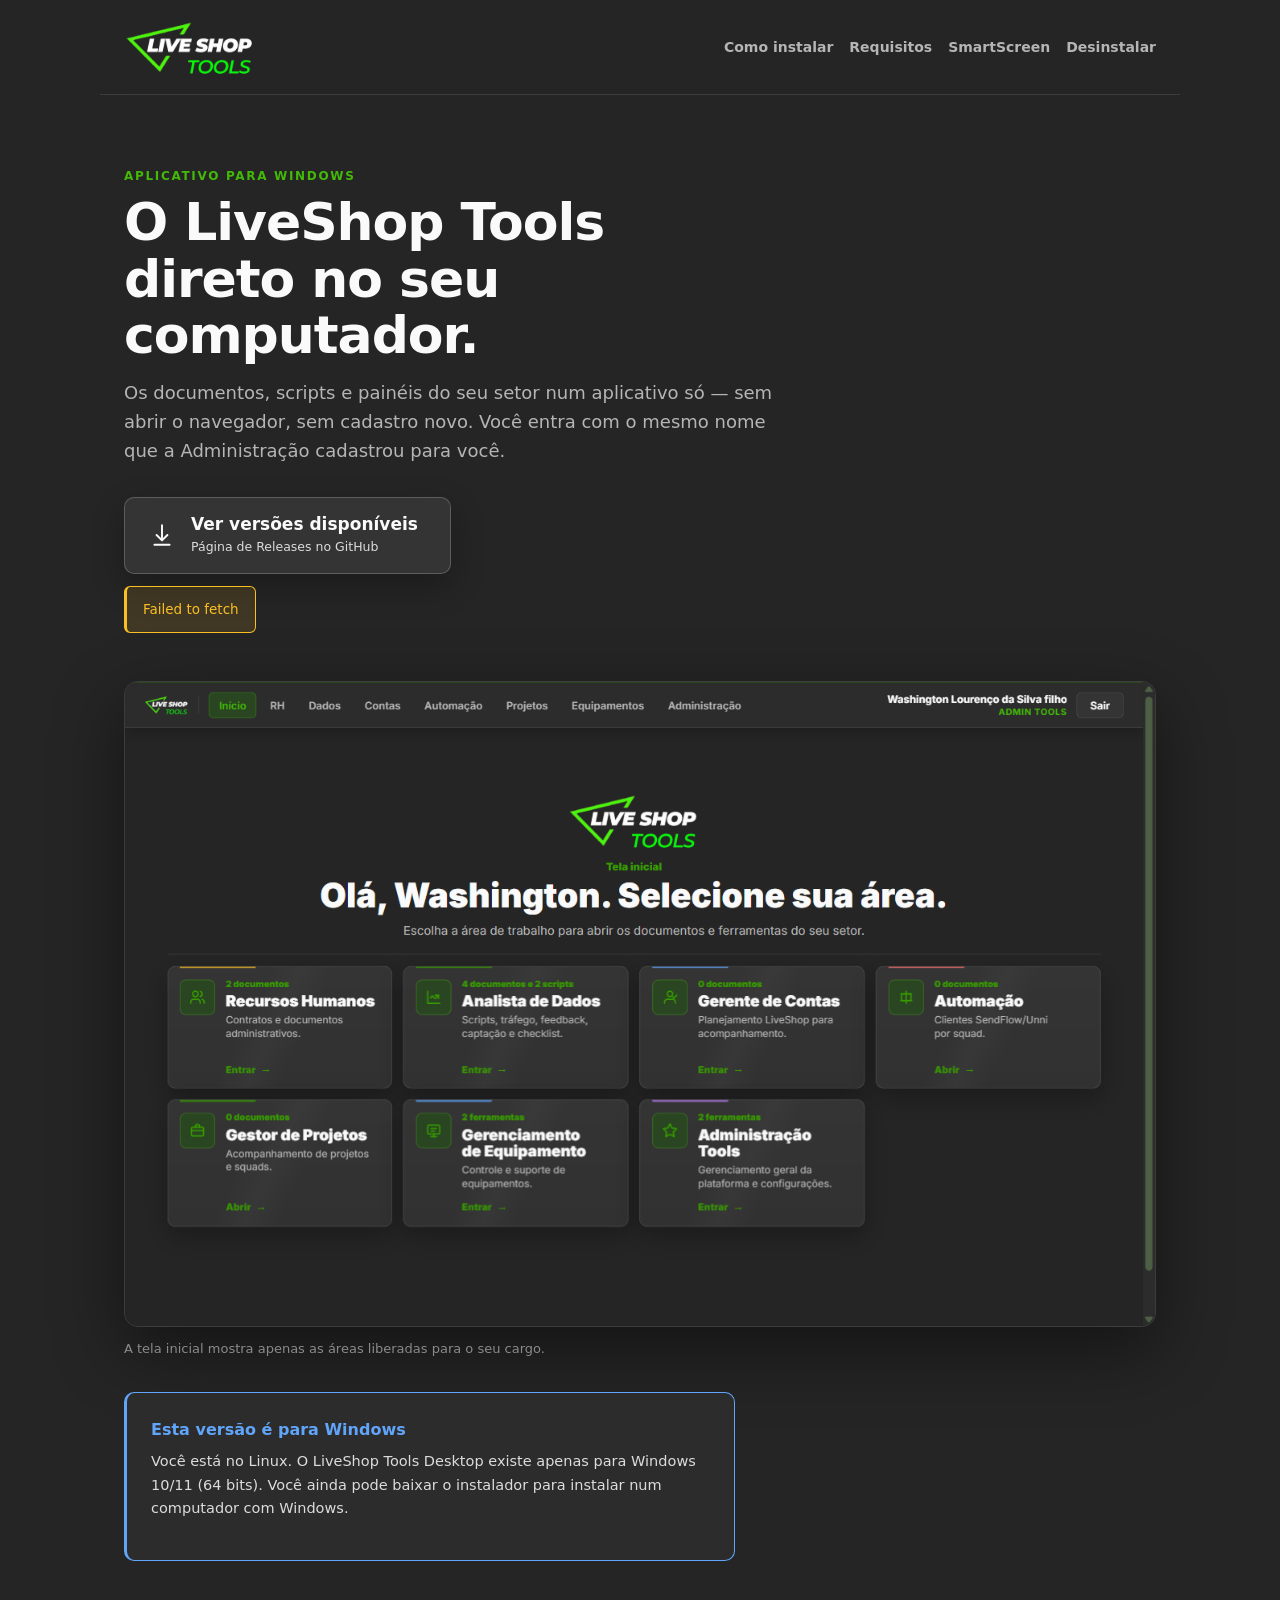
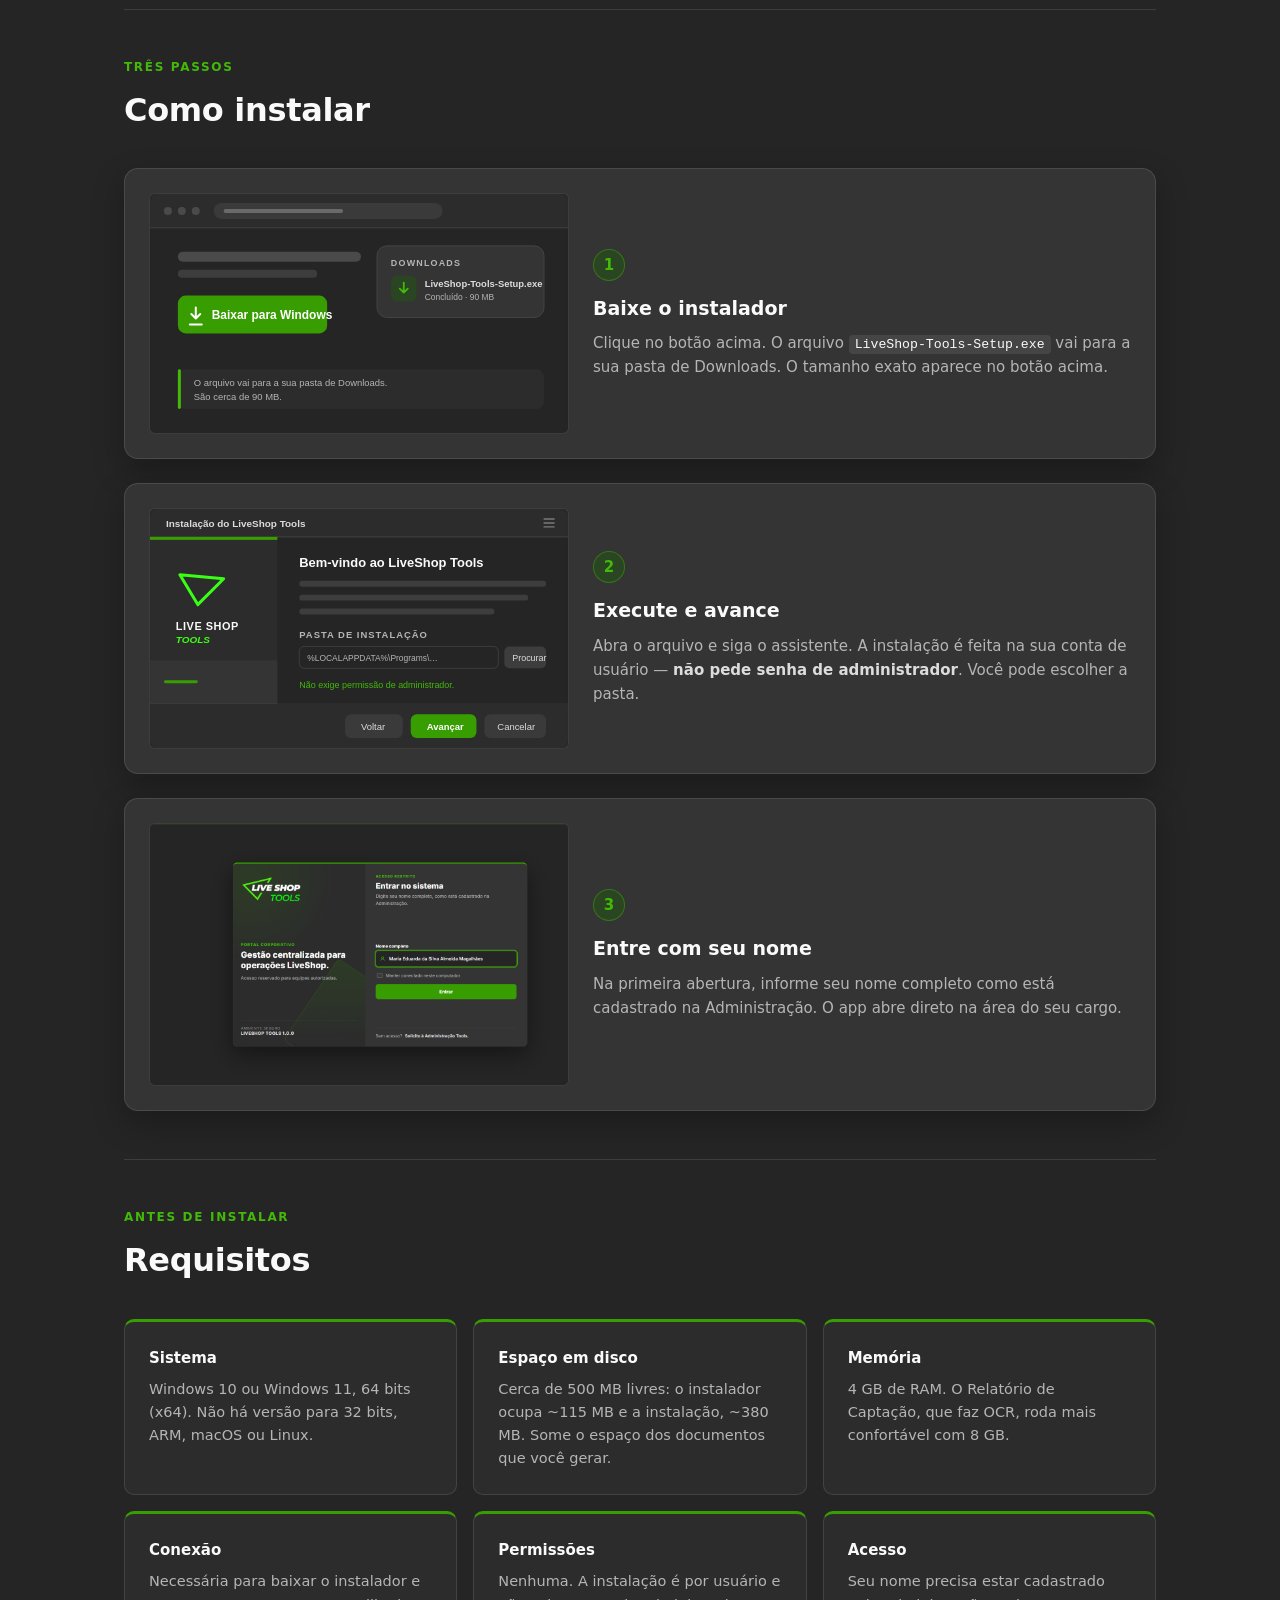
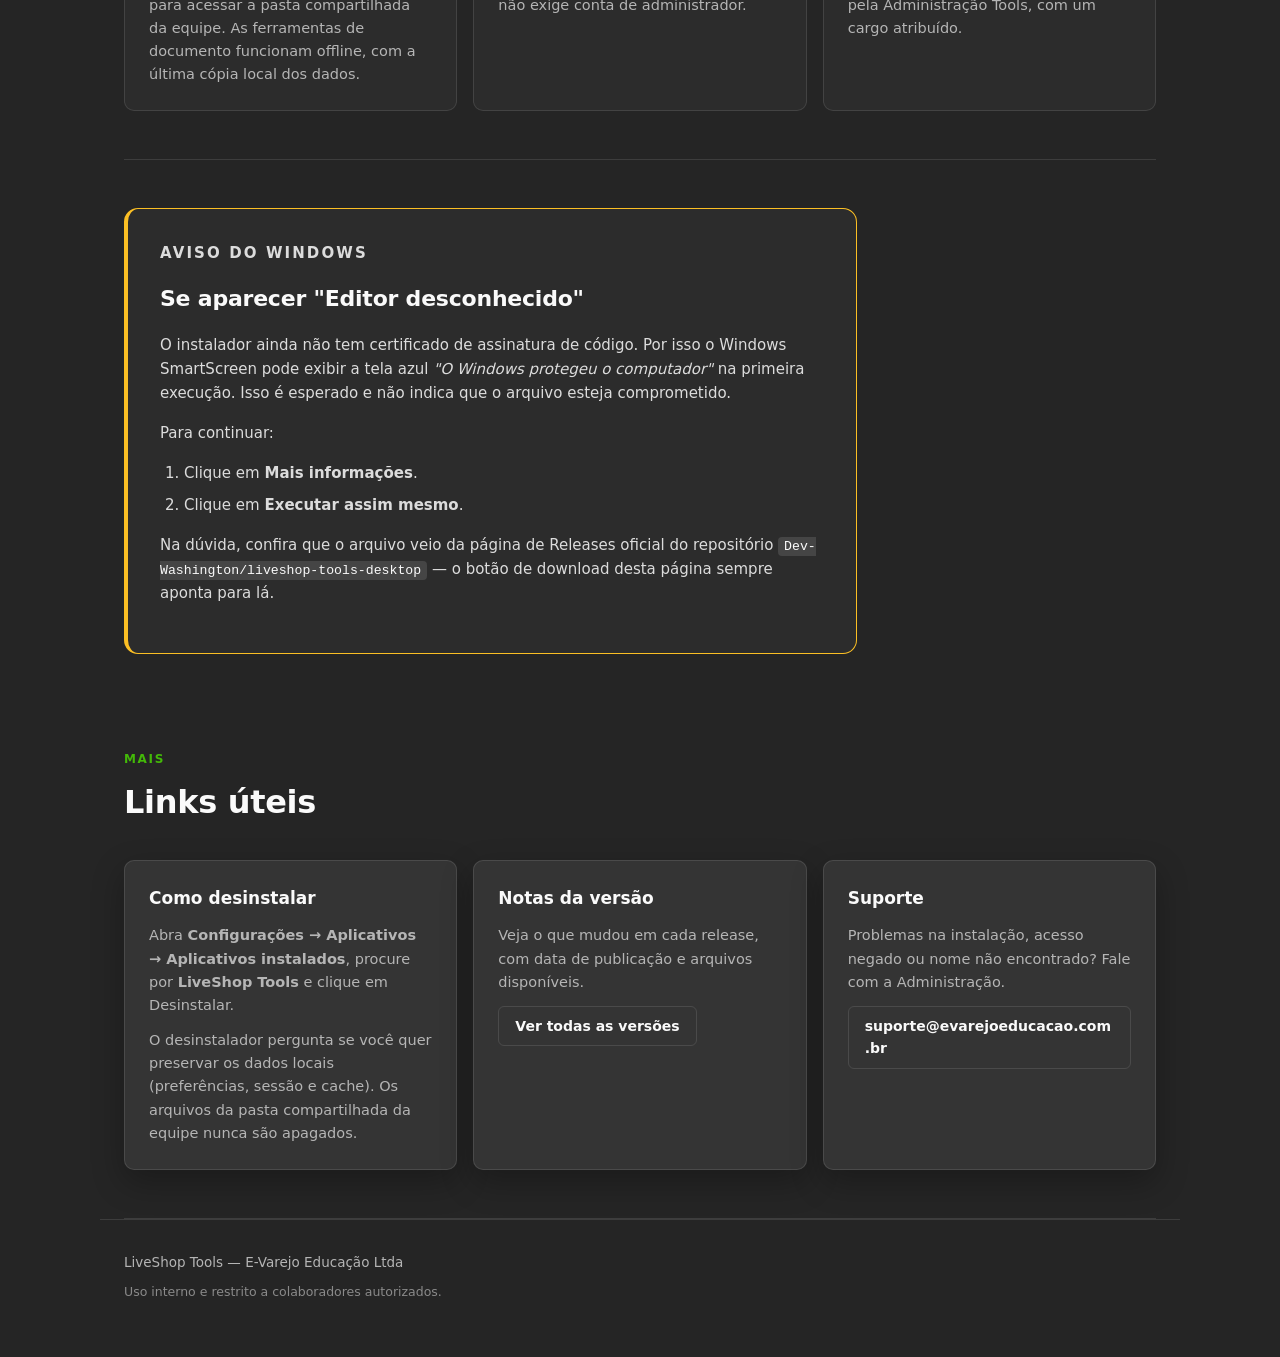
==== index.html @ afede2ca "Espelha landing de Dev-Washington/liveshop-tools-desktop@538a04b" ====
<!DOCTYPE html>
<html lang="pt-BR">
<head>
  <meta charset="UTF-8" />
  <meta name="viewport" content="width=device-width, initial-scale=1.0" />
  <title>LiveShop Tools para Windows — download</title>
  <meta
    name="description"
    content="Baixe o LiveShop Tools Desktop para Windows 10 e 11 (x64). Os documentos, scripts e painéis do seu setor em um aplicativo, com o mesmo login que você já usa."
  />
  <meta name="theme-color" content="#252525" />
  <link rel="icon" href="assets/img/favicon.ico" sizes="any" />
  <link rel="icon" type="image/png" sizes="32x32" href="assets/img/favicon-32x32.png" />
  <link rel="apple-touch-icon" sizes="180x180" href="assets/img/apple-touch-icon.png" />
  <link rel="stylesheet" href="assets/css/styles.css" />

  <meta property="og:title" content="LiveShop Tools para Windows" />
  <meta property="og:description" content="O LiveShop Tools no seu computador. Windows 10/11 x64." />
  <meta property="og:type" content="website" />
  <meta property="og:image" content="assets/img/icon.png" />
</head>

<body>
  <a class="skip-link" href="#download">Ir direto para o download</a>

  <header class="site-header">
    <a class="brand" href="#top" aria-label="LiveShop Tools — início">
      <img src="assets/img/logotools-login.png" alt="LiveShop Tools" width="132" height="55" />
    </a>
    <nav class="site-nav" aria-label="Navegação principal">
      <a href="#como-instalar">Como instalar</a>
      <a href="#requisitos">Requisitos</a>
      <a href="#smartscreen">SmartScreen</a>
      <a href="#desinstalar">Desinstalar</a>
    </nav>
  </header>

  <main id="top">
    <!-- ── herói ─────────────────────────────────────────────────────────── -->
    <section class="hero" aria-labelledby="heroTitle">
      <p class="eyebrow">Aplicativo para Windows</p>
      <h1 id="heroTitle">O LiveShop Tools direto no seu computador.</h1>
      <p class="lead">
        Os documentos, scripts e painéis do seu setor num aplicativo só — sem abrir o navegador, sem
        cadastro novo. Você entra com o mesmo nome que a Administração cadastrou para você.
      </p>

      <div class="download" id="download">
        <a class="download-button" id="downloadButton" href="https://github.com/Dev-Washington/liveshop-tools-desktop/releases/latest" rel="noopener">
          <span class="download-button__icon" aria-hidden="true">
            <svg viewBox="0 0 24 24">
              <path d="M12 3v12" />
              <path d="m7 12 5 5 5-5" />
              <path d="M5 21h14" />
            </svg>
          </span>
          <span class="download-button__text">
            <strong id="downloadLabel">Baixar para Windows</strong>
            <small id="downloadMeta">Consultando a última versão…</small>
          </span>
        </a>

        <p class="download-note" id="downloadNote" role="status" aria-live="polite"></p>
      </div>

      <figure class="hero-preview">
        <img
          src="assets/img/app-tela-inicial.png"
          alt="Tela inicial do LiveShop Tools no Windows, em tema escuro, com os cards das áreas de Recursos Humanos, Analista de Dados, Gerente de Contas, Automação, Gestor de Projetos, Gerenciamento de Equipamento e Administração Tools."
          width="1280"
          height="800"
          loading="lazy"
        />
        <figcaption>A tela inicial mostra apenas as áreas liberadas para o seu cargo.</figcaption>
      </figure>

      <!-- Aviso para quem não está no Windows. Preenchido por download.js. -->
      <aside class="os-warning" id="osWarning" hidden>
        <h2>Esta versão é para Windows</h2>
        <p id="osWarningText"></p>
      </aside>
    </section>

    <!-- ── como instalar ─────────────────────────────────────────────────── -->
    <section class="section" id="como-instalar" aria-labelledby="instalarTitle">
      <p class="eyebrow">Três passos</p>
      <h2 id="instalarTitle">Como instalar</h2>

      <ol class="steps">
        <li class="step">
          <div class="step__figure">
            <img
              src="assets/img/passo-1-download.svg"
              alt="Tela do navegador com o arquivo LiveShop-Tools-Setup.exe recém-baixado."
              width="420"
              height="240"
              loading="lazy"
            />
          </div>
          <div class="step__body">
            <span class="step__number" aria-hidden="true">1</span>
            <h3>Baixe o instalador</h3>
            <p>
              Clique no botão acima. O arquivo <code>LiveShop-Tools-Setup.exe</code> vai para a sua
              pasta de Downloads. O tamanho exato aparece no botão acima.
            </p>
          </div>
        </li>

        <li class="step">
          <div class="step__figure">
            <img
              src="assets/img/passo-2-instalador.svg"
              alt="Assistente de instalação do LiveShop Tools mostrando a tela de boas-vindas em tema escuro."
              width="420"
              height="240"
              loading="lazy"
            />
          </div>
          <div class="step__body">
            <span class="step__number" aria-hidden="true">2</span>
            <h3>Execute e avance</h3>
            <p>
              Abra o arquivo e siga o assistente. A instalação é feita na sua conta de usuário —
              <strong>não pede senha de administrador</strong>. Você pode escolher a pasta.
            </p>
          </div>
        </li>

        <li class="step">
          <div class="step__figure">
            <img
              src="assets/img/passo-3-login.png"
              alt="Tela de login do LiveShop Tools pedindo o nome completo."
              width="1280"
              height="800"
              loading="lazy"
            />
          </div>
          <div class="step__body">
            <span class="step__number" aria-hidden="true">3</span>
            <h3>Entre com seu nome</h3>
            <p>
              Na primeira abertura, informe seu nome completo como está cadastrado na Administração.
              O app abre direto na área do seu cargo.
            </p>
          </div>
        </li>
      </ol>
    </section>

    <!-- ── requisitos ────────────────────────────────────────────────────── -->
    <section class="section" id="requisitos" aria-labelledby="requisitosTitle">
      <p class="eyebrow">Antes de instalar</p>
      <h2 id="requisitosTitle">Requisitos</h2>

      <ul class="requirements">
        <li>
          <h3>Sistema</h3>
          <p>Windows 10 ou Windows 11, 64 bits (x64). Não há versão para 32 bits, ARM, macOS ou Linux.</p>
        </li>
        <li>
          <h3>Espaço em disco</h3>
          <p>Cerca de 500 MB livres: o instalador ocupa ~115 MB e a instalação, ~380 MB. Some o espaço dos documentos que você gerar.</p>
        </li>
        <li>
          <h3>Memória</h3>
          <p>4 GB de RAM. O Relatório de Captação, que faz OCR, roda mais confortável com 8 GB.</p>
        </li>
        <li>
          <h3>Conexão</h3>
          <p>
            Necessária para baixar o instalador e para acessar a pasta compartilhada da equipe. As
            ferramentas de documento funcionam offline, com a última cópia local dos dados.
          </p>
        </li>
        <li>
          <h3>Permissões</h3>
          <p>Nenhuma. A instalação é por usuário e não exige conta de administrador.</p>
        </li>
        <li>
          <h3>Acesso</h3>
          <p>Seu nome precisa estar cadastrado pela Administração Tools, com um cargo atribuído.</p>
        </li>
      </ul>
    </section>

    <!-- ── SmartScreen ───────────────────────────────────────────────────── -->
    <section class="section section--flat" id="smartscreen" aria-labelledby="smartscreenTitle">
      <div class="notice">
        <p class="eyebrow">Aviso do Windows</p>
        <h2 id="smartscreenTitle">Se aparecer "Editor desconhecido"</h2>
        <p>
          O instalador ainda não tem certificado de assinatura de código. Por isso o Windows
          SmartScreen pode exibir a tela azul <em>"O Windows protegeu o computador"</em> na primeira
          execução. Isso é esperado e não indica que o arquivo esteja comprometido.
        </p>
        <p>Para continuar:</p>
        <ol class="notice__list">
          <li>Clique em <strong>Mais informações</strong>.</li>
          <li>Clique em <strong>Executar assim mesmo</strong>.</li>
        </ol>
        <p class="notice__foot">
          Na dúvida, confira que o arquivo veio da página de Releases oficial do repositório
          <code>Dev-Washington/liveshop-tools-desktop</code> — o botão de download desta página
          sempre aponta para lá.
        </p>
      </div>
    </section>

    <!-- ── links ─────────────────────────────────────────────────────────── -->
    <section class="section" id="desinstalar" aria-labelledby="linksTitle">
      <p class="eyebrow">Mais</p>
      <h2 id="linksTitle">Links úteis</h2>

      <div class="cards">
        <article class="card">
          <h3>Como desinstalar</h3>
          <p>
            Abra <strong>Configurações → Aplicativos → Aplicativos instalados</strong>, procure por
            <strong>LiveShop Tools</strong> e clique em Desinstalar.
          </p>
          <p>
            O desinstalador pergunta se você quer preservar os dados locais (preferências, sessão e
            cache). Os arquivos da pasta compartilhada da equipe nunca são apagados.
          </p>
        </article>

        <article class="card">
          <h3>Notas da versão</h3>
          <p>Veja o que mudou em cada release, com data de publicação e arquivos disponíveis.</p>
          <a class="link-button" href="https://github.com/Dev-Washington/liveshop-tools-desktop/releases" rel="noopener">
            Ver todas as versões
          </a>
        </article>

        <article class="card">
          <h3>Suporte</h3>
          <p>Problemas na instalação, acesso negado ou nome não encontrado? Fale com a Administração.</p>
          <a class="link-button" href="mailto:suporte@evarejoeducacao.com.br">suporte@evarejoeducacao.com.br</a>
        </article>
      </div>
    </section>
  </main>

  <footer class="site-footer">
    <p>LiveShop Tools — E-Varejo Educação Ltda</p>
    <p class="site-footer__meta">
      Uso interno e restrito a colaboradores autorizados.
      <span id="footerVersion"></span>
    </p>
  </footer>

  <script src="assets/js/download.js"></script>
</body>
</html>
---- assets/css/styles.css ----
/*
 * Landing page do LiveShop Tools Desktop.
 *
 * Os tokens abaixo são cópia literal de src/renderer/styles/tokens.css — é o
 * que faz o site, o app, o instalador e o atualizador parecerem o mesmo
 * produto. Se os tokens mudarem lá, mudar aqui.
 *
 * A página é escura sempre, como o app: não há tema claro nem toggle, e
 * `prefers-color-scheme` é deliberadamente ignorado.
 */

:root {
  color-scheme: dark;

  --ls-background: #252525;
  --ls-surface-1: #2c2c2c;
  --ls-surface-2: #343434;
  --ls-card: #343434;
  --ls-muted: #454545;

  --ls-foreground: #fafafa;
  --ls-foreground-soft: #dcdcdc;
  --ls-muted-foreground: #b5b5b5;
  --ls-muted-foreground-2: #8a8a8a;

  --ls-primary: #379d00;
  --ls-primary-hover: #43b908;
  --ls-primary-foreground: #ffffff;
  --ls-accent: #294521;
  --ls-accent-foreground: #f5fff1;
  --ls-primary-border: rgba(67, 185, 8, 0.42);
  --ls-primary-soft: rgba(55, 157, 0, 0.14);

  --ls-danger: #f87171;
  --ls-warn: #fbbf24;
  --ls-warn-soft: rgba(251, 191, 36, 0.12);
  --ls-info: #60a5fa;

  --ls-border: rgba(255, 255, 255, 0.11);
  --ls-border-strong: rgba(255, 255, 255, 0.2);
  --ls-ring: rgba(67, 185, 8, 0.34);

  --ls-radius: 10px;
  --ls-radius-sm: 6px;
  --ls-radius-lg: 14px;
  --ls-radius-pill: 999px;

  --ls-shadow: 0 12px 32px rgba(0, 0, 0, 0.28);
  --ls-shadow-strong: 0 24px 70px rgba(0, 0, 0, 0.45);

  --ls-space-2: 8px;
  --ls-space-3: 12px;
  --ls-space-4: 16px;
  --ls-space-5: 24px;
  --ls-space-6: 32px;
  --ls-space-7: 48px;

  --ls-font: Inter, ui-sans-serif, system-ui, -apple-system, BlinkMacSystemFont, "Segoe UI", sans-serif;
  --ls-font-mono: ui-monospace, "Cascadia Mono", "Segoe UI Mono", Consolas, monospace;

  --ls-transition: 160ms ease;
  --ls-content: 1080px;
}

* {
  box-sizing: border-box;
}

html {
  scroll-behavior: smooth;
}

body {
  margin: 0;
  background: var(--ls-background);
  color: var(--ls-foreground);
  font-family: var(--ls-font);
  font-size: 16px;
  line-height: 1.6;
  -webkit-font-smoothing: antialiased;
}

img,
svg {
  max-width: 100%;
  height: auto;
}

/* `hidden` precisa vencer as regras de display dos componentes. */
[hidden] {
  display: none !important;
}

code {
  padding: 2px 6px;
  border-radius: 4px;
  background: var(--ls-muted);
  color: var(--ls-foreground);
  font-family: var(--ls-font-mono);
  font-size: 0.88em;
  overflow-wrap: anywhere;
}

:focus-visible {
  outline: 2px solid var(--ls-primary-hover);
  outline-offset: 3px;
}

.skip-link {
  position: absolute;
  left: -9999px;
  top: 0;
  z-index: 100;
  padding: var(--ls-space-3) var(--ls-space-4);
  background: var(--ls-primary);
  color: var(--ls-primary-foreground);
  font-weight: 700;
}

.skip-link:focus {
  left: var(--ls-space-4);
  top: var(--ls-space-4);
}

/* ── cabeçalho ───────────────────────────────────────────────────────────── */

.site-header {
  position: sticky;
  top: 0;
  z-index: 50;
  display: flex;
  align-items: center;
  gap: var(--ls-space-5);
  width: 100%;
  max-width: var(--ls-content);
  margin-inline: auto;
  padding: var(--ls-space-4) var(--ls-space-5);
  border-bottom: 1px solid var(--ls-border);
  background: color-mix(in srgb, var(--ls-background) 92%, transparent);
  backdrop-filter: blur(10px);
}

.brand img {
  display: block;
  width: 132px;
}

.site-nav {
  display: flex;
  flex-wrap: wrap;
  gap: var(--ls-space-4);
  margin-inline-start: auto;
}

.site-nav a {
  color: var(--ls-muted-foreground);
  font-size: 14px;
  font-weight: 600;
  text-decoration: none;
  transition: color var(--ls-transition);
}

.site-nav a:hover {
  color: var(--ls-primary-hover);
}

/* ── herói ───────────────────────────────────────────────────────────────── */

main {
  width: 100%;
  max-width: var(--ls-content);
  margin-inline: auto;
  padding-inline: var(--ls-space-5);
}

.eyebrow {
  margin: 0 0 var(--ls-space-2);
  color: var(--ls-primary-hover);
  font-size: 12px;
  font-weight: 800;
  letter-spacing: 0.14em;
  text-transform: uppercase;
}

.hero {
  padding: clamp(48px, 8vh, 88px) 0 var(--ls-space-7);
  border-bottom: 1px solid var(--ls-border);
}

.hero h1 {
  max-width: 18ch;
  margin: 0 0 var(--ls-space-4);
  font-size: clamp(32px, 5.5vw, 52px);
  font-weight: 900;
  line-height: 1.08;
  letter-spacing: -0.02em;
}

.lead {
  max-width: 58ch;
  margin: 0 0 var(--ls-space-6);
  color: var(--ls-muted-foreground);
  font-size: clamp(16px, 2vw, 18px);
  line-height: 1.6;
}

/* ── botão de download ───────────────────────────────────────────────────── */

.download {
  display: grid;
  gap: var(--ls-space-3);
  justify-items: start;
}

.download-button {
  display: inline-flex;
  align-items: center;
  gap: var(--ls-space-4);
  padding: var(--ls-space-4) var(--ls-space-6) var(--ls-space-4) var(--ls-space-5);
  border: 1px solid var(--ls-primary);
  border-radius: var(--ls-radius);
  background: var(--ls-primary);
  color: var(--ls-primary-foreground);
  text-decoration: none;
  box-shadow: var(--ls-shadow);
  transition: background-color var(--ls-transition), border-color var(--ls-transition), transform var(--ls-transition);
}

.download-button:hover {
  border-color: var(--ls-primary-hover);
  background: var(--ls-primary-hover);
  transform: translateY(-2px);
}

.download-button--secondary {
  border-color: var(--ls-border-strong);
  background: var(--ls-card);
  color: var(--ls-foreground);
}

.download-button--secondary:hover {
  border-color: var(--ls-primary);
  background: var(--ls-accent);
  color: var(--ls-accent-foreground);
}

.download-button__icon svg {
  display: block;
  width: 26px;
  height: 26px;
  fill: none;
  stroke: currentColor;
  stroke-width: 1.8;
  stroke-linecap: round;
  stroke-linejoin: round;
}

.download-button__text {
  display: grid;
  gap: 2px;
  text-align: left;
}

.download-button__text strong {
  font-size: 17px;
  font-weight: 800;
  line-height: 1.2;
}

.download-button__text small {
  font-size: 12.5px;
  opacity: 0.85;
}

.download-note {
  margin: 0;
  color: var(--ls-muted-foreground);
  font-size: 13.5px;
}

.download-note[data-tone="warn"] {
  padding: var(--ls-space-3) var(--ls-space-4);
  border: 1px solid var(--ls-warn);
  border-left-width: 3px;
  border-radius: var(--ls-radius-sm);
  background: var(--ls-warn-soft);
  color: var(--ls-warn);
}

/* ── prévia do produto ───────────────────────────────────────────────────── */

.hero-preview {
  margin: var(--ls-space-7) 0 0;
}

.hero-preview img {
  display: block;
  width: 100%;
  border: 1px solid var(--ls-border);
  border-radius: var(--ls-radius-lg);
  box-shadow: var(--ls-shadow-strong);
}

.hero-preview figcaption {
  margin-top: var(--ls-space-3);
  color: var(--ls-muted-foreground-2);
  font-size: 13px;
}

/* ── aviso de sistema operacional ────────────────────────────────────────── */

.os-warning {
  max-width: 60ch;
  margin-top: var(--ls-space-6);
  padding: var(--ls-space-5);
  border: 1px solid var(--ls-info);
  border-left-width: 3px;
  border-radius: var(--ls-radius);
  background: var(--ls-surface-1);
}

.os-warning h2 {
  margin: 0 0 var(--ls-space-2);
  color: var(--ls-info);
  font-size: 16px;
  font-weight: 800;
}

.os-warning p {
  margin: 0 0 var(--ls-space-4);
  color: var(--ls-foreground-soft);
  font-size: 14.5px;
}

/* ── seções ──────────────────────────────────────────────────────────────── */

.section {
  padding: var(--ls-space-7) 0;
  border-bottom: 1px solid var(--ls-border);
}

.section--flat {
  border-bottom: 0;
}

.section h2 {
  margin: 0 0 var(--ls-space-6);
  font-size: clamp(24px, 3.4vw, 32px);
  font-weight: 800;
  letter-spacing: -0.01em;
}

/* ── passos ──────────────────────────────────────────────────────────────── */

.steps {
  display: grid;
  gap: var(--ls-space-5);
  margin: 0;
  padding: 0;
  list-style: none;
  counter-reset: step;
}

.step {
  display: grid;
  grid-template-columns: minmax(0, 420px) minmax(0, 1fr);
  gap: var(--ls-space-5);
  align-items: center;
  padding: var(--ls-space-5);
  border: 1px solid var(--ls-border);
  border-radius: var(--ls-radius-lg);
  background: var(--ls-card);
  box-shadow: var(--ls-shadow);
}

.step__figure img {
  display: block;
  width: 100%;
  border: 1px solid var(--ls-border);
  border-radius: var(--ls-radius-sm);
  background: var(--ls-background);
}

.step__number {
  display: inline-grid;
  place-items: center;
  width: 32px;
  height: 32px;
  margin-bottom: var(--ls-space-3);
  border: 1px solid var(--ls-primary-border);
  border-radius: var(--ls-radius-pill);
  background: var(--ls-accent);
  color: var(--ls-primary-hover);
  font-size: 15px;
  font-weight: 800;
}

.step h3 {
  margin: 0 0 var(--ls-space-2);
  font-size: 19px;
  font-weight: 800;
}

.step p {
  margin: 0;
  color: var(--ls-muted-foreground);
  font-size: 15px;
}

.step p strong {
  color: var(--ls-foreground-soft);
}

/* ── requisitos ──────────────────────────────────────────────────────────── */

.requirements {
  display: grid;
  grid-template-columns: repeat(auto-fit, minmax(260px, 1fr));
  gap: var(--ls-space-4);
  margin: 0;
  padding: 0;
  list-style: none;
}

.requirements li {
  padding: var(--ls-space-5);
  border: 1px solid var(--ls-border);
  border-top: 3px solid var(--ls-primary);
  border-radius: var(--ls-radius);
  background: var(--ls-surface-1);
}

.requirements h3 {
  margin: 0 0 var(--ls-space-2);
  font-size: 15px;
  font-weight: 800;
}

.requirements p {
  margin: 0;
  color: var(--ls-muted-foreground);
  font-size: 14.5px;
}

/* ── aviso SmartScreen ───────────────────────────────────────────────────── */

.notice {
  max-width: 72ch;
  padding: var(--ls-space-6);
  border: 1px solid var(--ls-warn);
  border-left-width: 4px;
  border-radius: var(--ls-radius-lg);
  background: var(--ls-surface-1);
}

.notice h2 {
  margin-bottom: var(--ls-space-4);
  font-size: 22px;
}

.notice p {
  margin: 0 0 var(--ls-space-4);
  color: var(--ls-foreground-soft);
  font-size: 15px;
}

.notice__list {
  margin: 0 0 var(--ls-space-4);
  padding-inline-start: var(--ls-space-5);
  color: var(--ls-foreground-soft);
  font-size: 15px;
}

.notice__list li {
  margin-bottom: var(--ls-space-2);
}

.notice__foot {
  margin-bottom: 0;
  color: var(--ls-muted-foreground);
  font-size: 13.5px;
}

/* ── cards ───────────────────────────────────────────────────────────────── */

.cards {
  display: grid;
  grid-template-columns: repeat(auto-fit, minmax(280px, 1fr));
  gap: var(--ls-space-4);
}

.card {
  display: grid;
  align-content: start;
  gap: var(--ls-space-3);
  padding: var(--ls-space-5);
  border: 1px solid var(--ls-border);
  border-radius: var(--ls-radius);
  background: var(--ls-card);
  box-shadow: var(--ls-shadow);
  transition: border-color var(--ls-transition), transform var(--ls-transition);
}

.card:hover {
  border-color: var(--ls-primary-border);
  transform: translateY(-2px);
}

.card h3 {
  margin: 0;
  font-size: 17px;
  font-weight: 800;
}

.card p {
  margin: 0;
  color: var(--ls-muted-foreground);
  font-size: 14.5px;
}

.link-button {
  justify-self: start;
  padding: var(--ls-space-2) var(--ls-space-4);
  border: 1px solid var(--ls-border);
  border-radius: var(--ls-radius-sm);
  color: var(--ls-foreground);
  font-size: 14px;
  font-weight: 600;
  text-decoration: none;
  overflow-wrap: anywhere;
  transition: border-color var(--ls-transition), background-color var(--ls-transition), color var(--ls-transition);
}

.link-button:hover {
  border-color: var(--ls-primary);
  background: var(--ls-accent);
  color: var(--ls-accent-foreground);
}

/* ── rodapé ──────────────────────────────────────────────────────────────── */

.site-footer {
  width: 100%;
  max-width: var(--ls-content);
  margin-inline: auto;
  padding: var(--ls-space-6) var(--ls-space-5) var(--ls-space-7);
  border-top: 1px solid var(--ls-border);
  color: var(--ls-muted-foreground);
  font-size: 13.5px;
}

.site-footer p {
  margin: 0 0 var(--ls-space-2);
}

.site-footer__meta {
  color: var(--ls-muted-foreground-2);
  font-size: 12.5px;
}

/* ── responsivo ──────────────────────────────────────────────────────────── */

@media (max-width: 820px) {
  .site-header {
    flex-wrap: wrap;
    gap: var(--ls-space-3);
  }

  .site-nav {
    width: 100%;
    margin-inline-start: 0;
    gap: var(--ls-space-3);
  }

  .step {
    grid-template-columns: 1fr;
  }

  .step__figure {
    order: 2;
  }
}

@media (max-width: 480px) {
  .download-button {
    width: 100%;
    padding-inline: var(--ls-space-4);
  }
}

@media (prefers-reduced-motion: reduce) {
  html {
    scroll-behavior: auto;
  }

  *,
  *::before,
  *::after {
    transition-duration: 0.01ms !important;
    animation-duration: 0.01ms !important;
  }
}
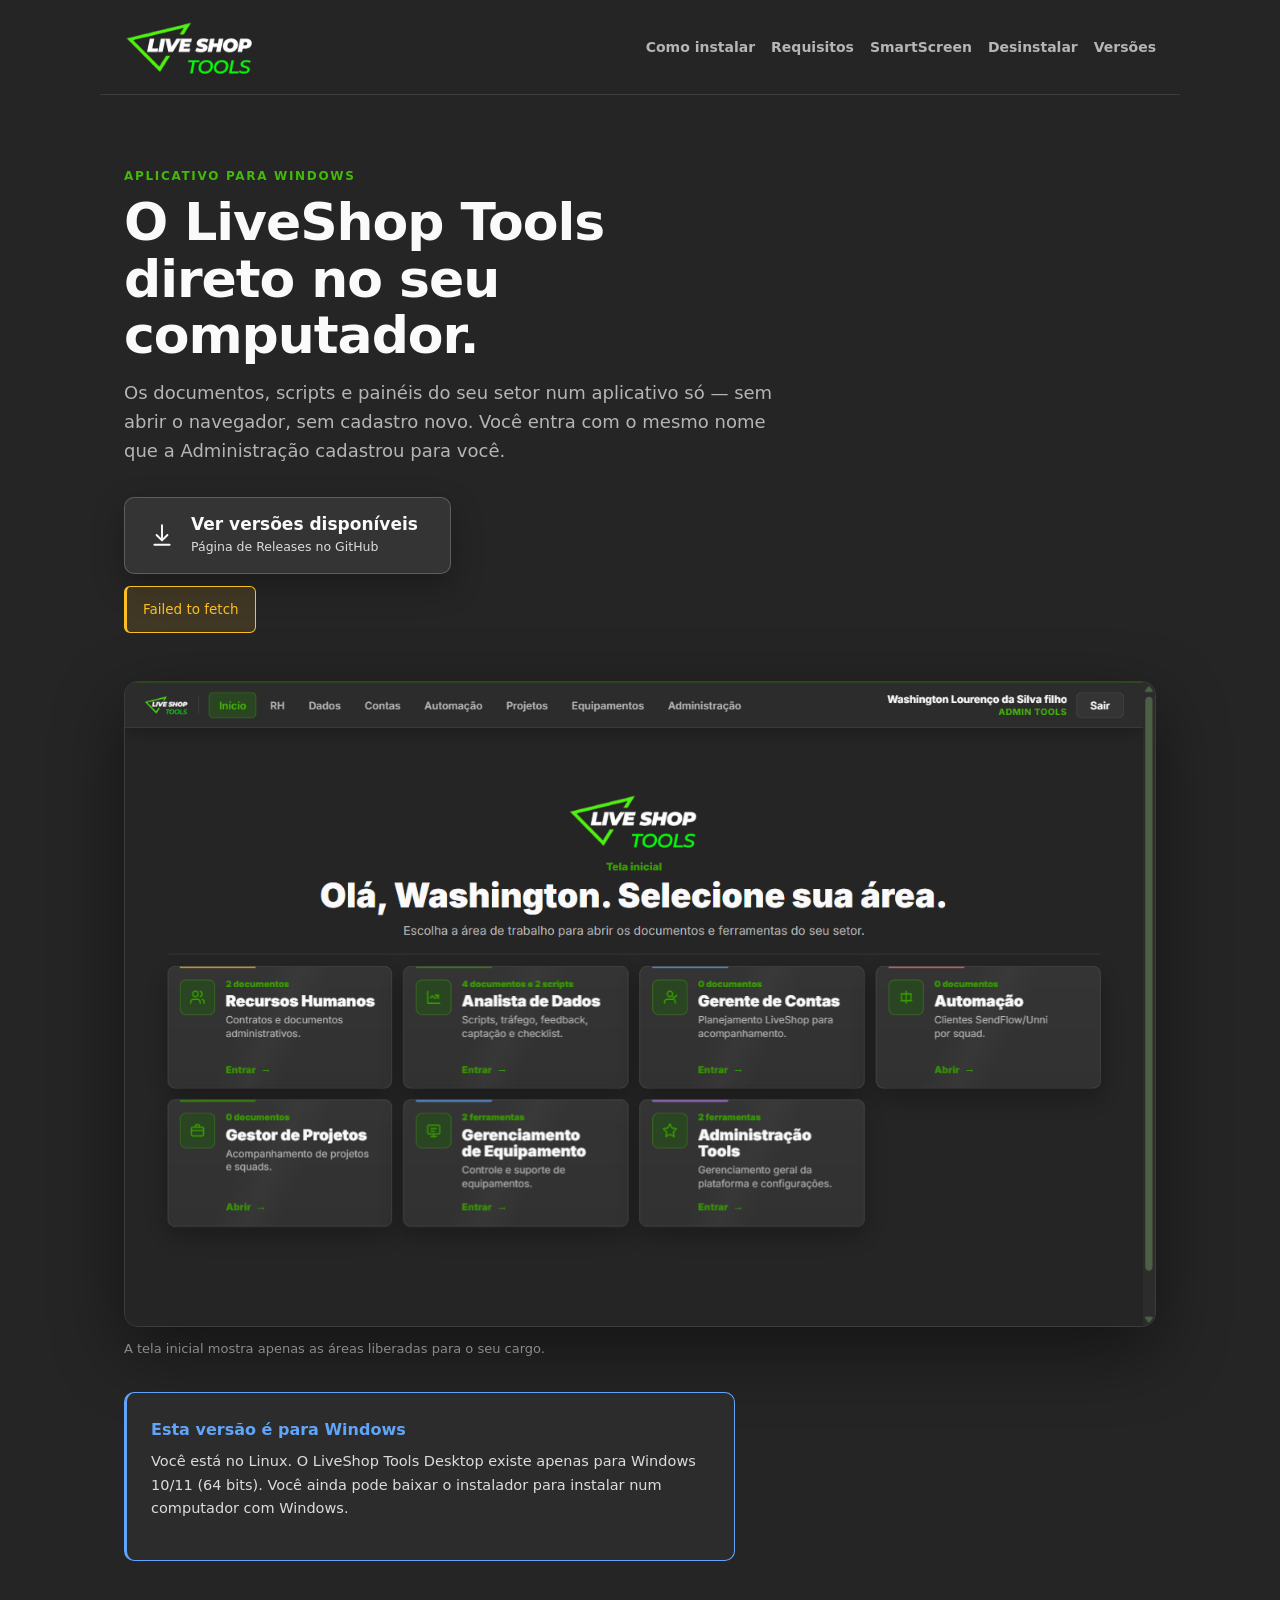
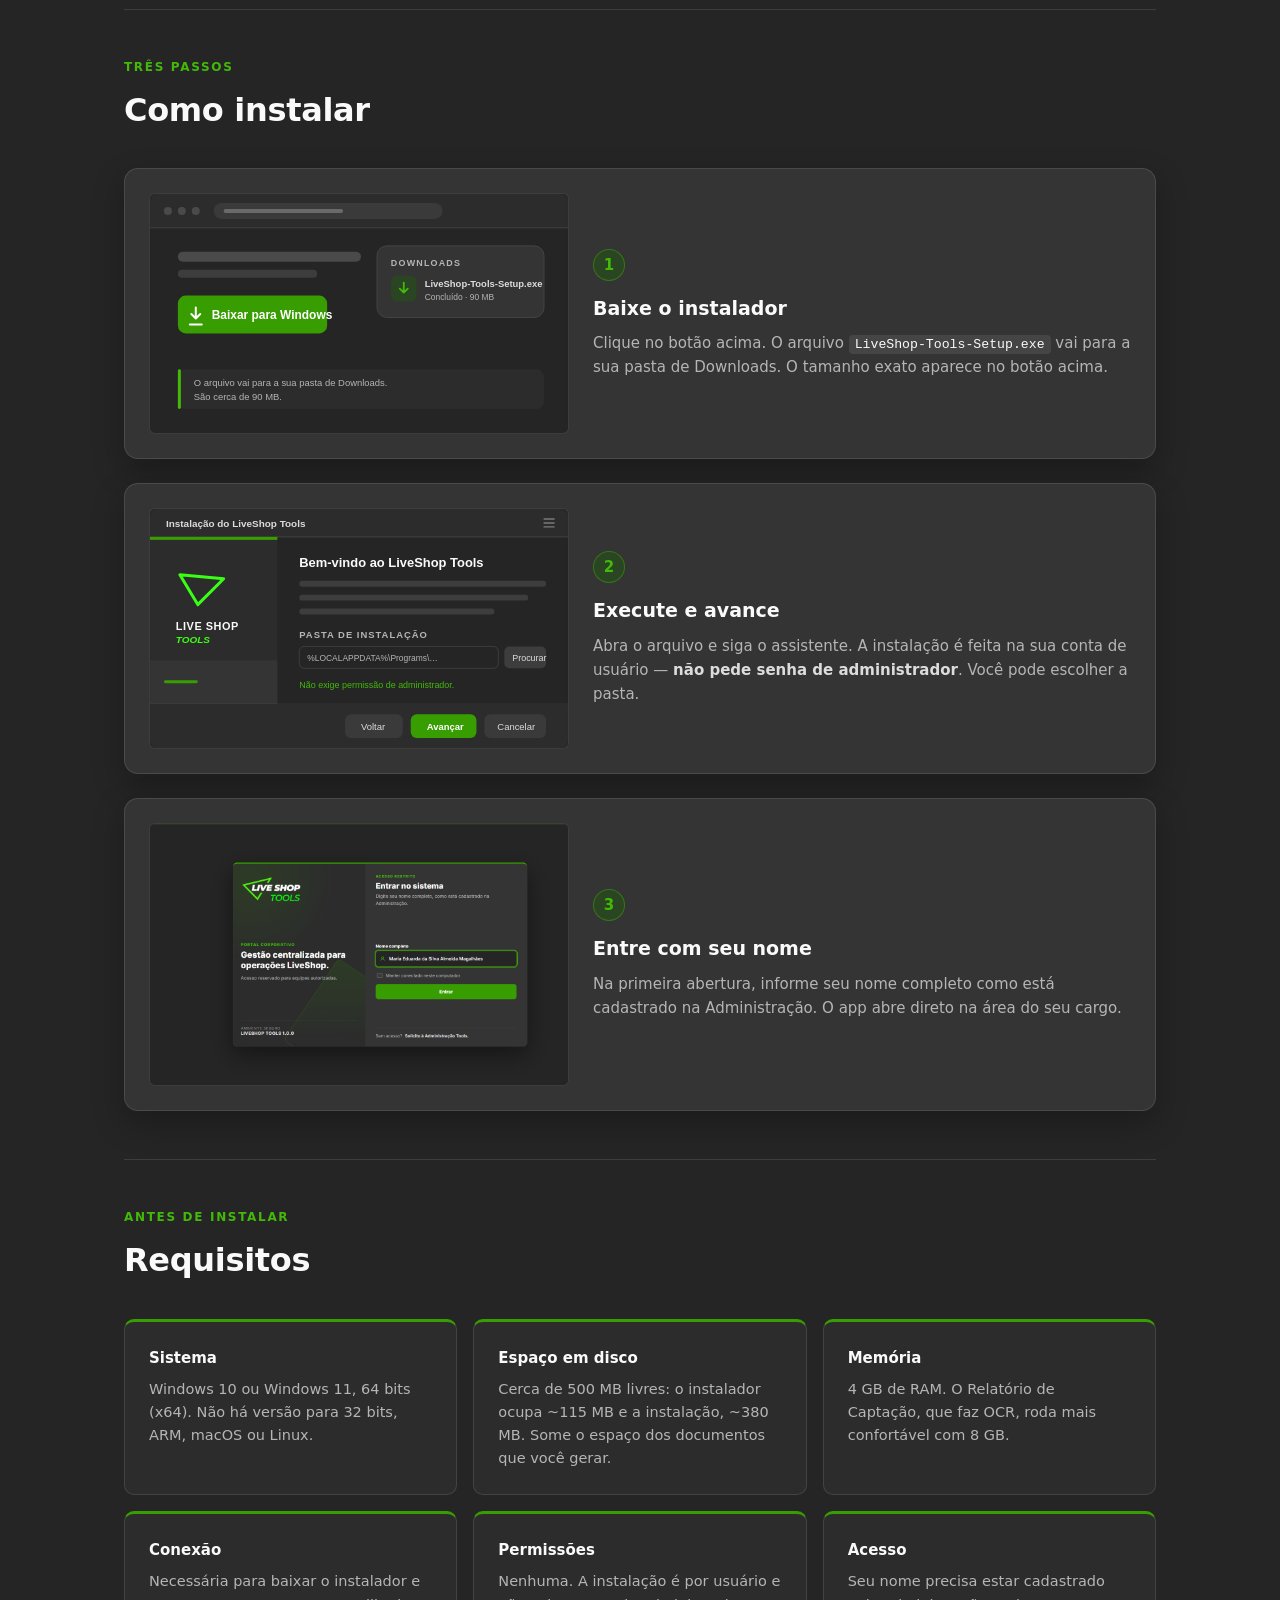
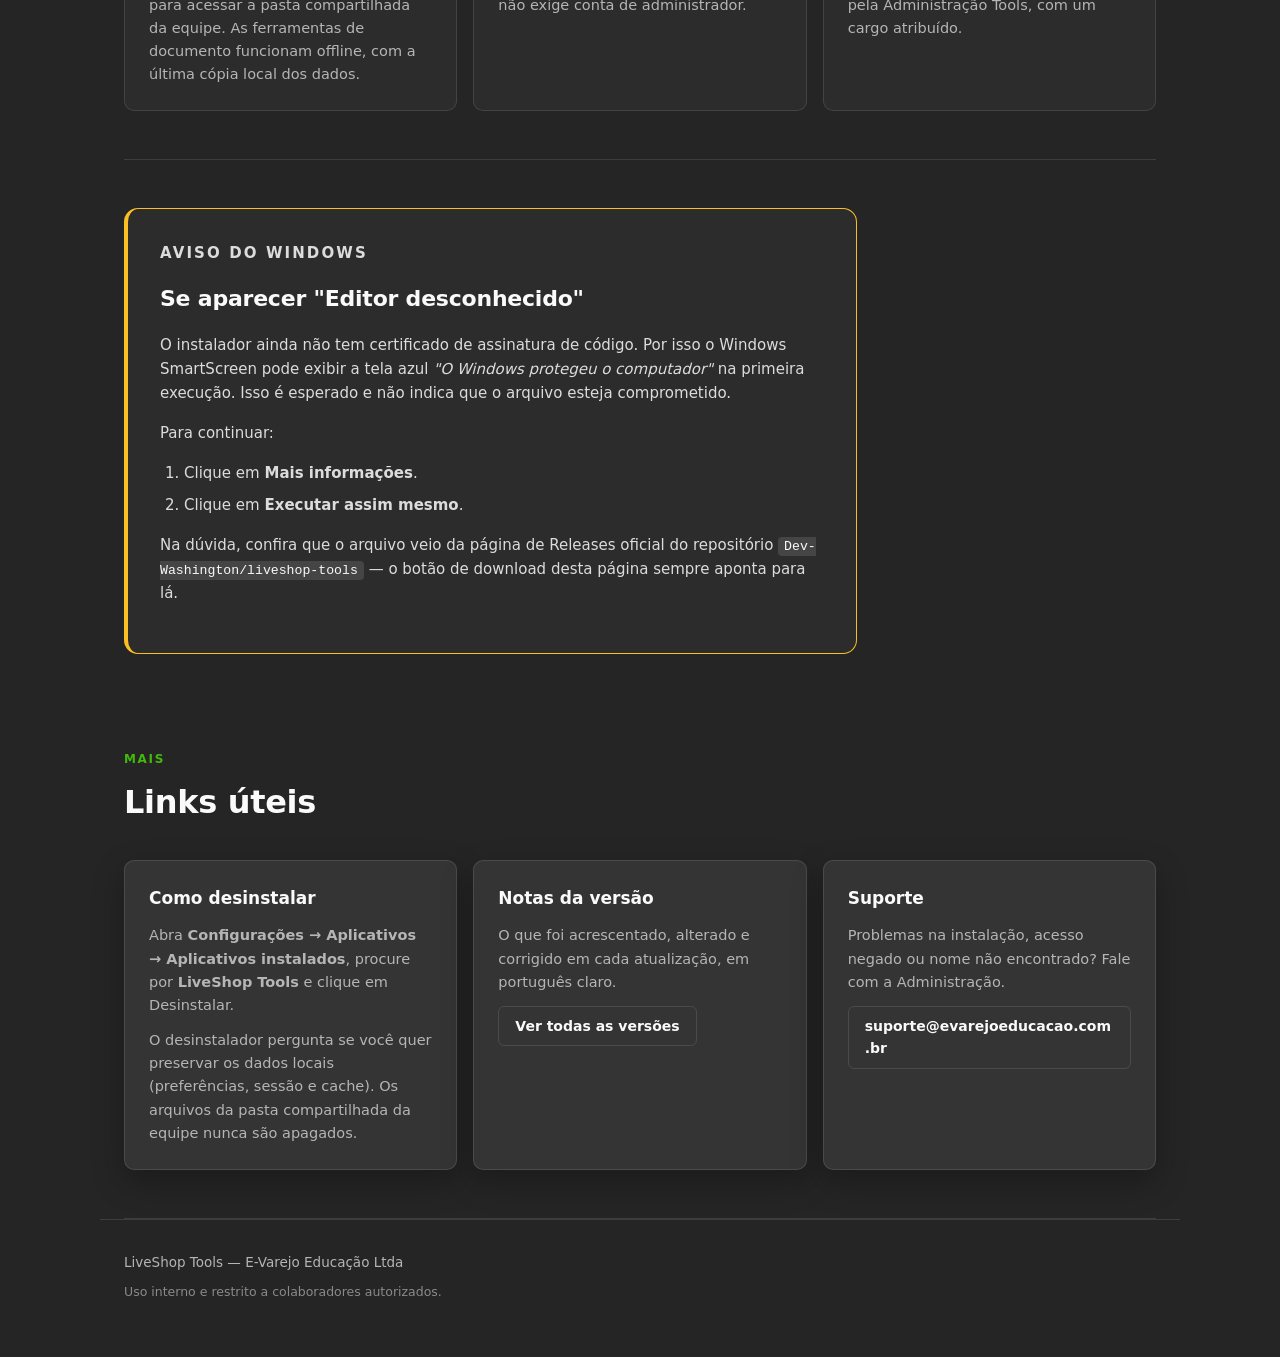
==== commit 18282b45: "Espelha landing de Dev-Washington/liveshop-tools-desktop@e687a6d" ====
--- a/index.html
+++ b/index.html
@@ -32,6 +32,7 @@
       <a href="#requisitos">Requisitos</a>
       <a href="#smartscreen">SmartScreen</a>
       <a href="#desinstalar">Desinstalar</a>
+      <a href="./versoes.html">Versões</a>
     </nav>
   </header>
 
@@ -46,7 +47,7 @@
       </p>
 
       <div class="download" id="download">
-        <a class="download-button" id="downloadButton" href="https://github.com/Dev-Washington/liveshop-tools-desktop/releases/latest" rel="noopener">
+        <a class="download-button" id="downloadButton" href="https://github.com/Dev-Washington/liveshop-tools/releases/latest" rel="noopener">
           <span class="download-button__icon" aria-hidden="true">
             <svg viewBox="0 0 24 24">
               <path d="M12 3v12" />
@@ -202,8 +203,8 @@
         </ol>
         <p class="notice__foot">
           Na dúvida, confira que o arquivo veio da página de Releases oficial do repositório
-          <code>Dev-Washington/liveshop-tools-desktop</code> — o botão de download desta página
-          sempre aponta para lá.
+          <code>Dev-Washington/liveshop-tools</code> — o botão de download desta página sempre
+          aponta para lá.
         </p>
       </div>
     </section>
@@ -228,8 +229,8 @@
 
         <article class="card">
           <h3>Notas da versão</h3>
-          <p>Veja o que mudou em cada release, com data de publicação e arquivos disponíveis.</p>
-          <a class="link-button" href="https://github.com/Dev-Washington/liveshop-tools-desktop/releases" rel="noopener">
+          <p>O que foi acrescentado, alterado e corrigido em cada atualização, em português claro.</p>
+          <a class="link-button" href="./versoes.html">
             Ver todas as versões
           </a>
         </article>
--- a/assets/css/styles.css
+++ b/assets/css/styles.css
@@ -600,3 +600,133 @@
     animation-duration: 0.01ms !important;
   }
 }
+
+/* ── Notas das versões (versoes.html) ─────────────────────────────────────
+   Reaproveita os tokens e o espaçamento do restante da landing; nada aqui
+   introduz cor nova. */
+
+.hero--compact {
+  padding-bottom: var(--ls-space-5);
+}
+
+.visually-hidden {
+  position: absolute;
+  width: 1px;
+  height: 1px;
+  margin: -1px;
+  padding: 0;
+  overflow: hidden;
+  clip: rect(0 0 0 0);
+  white-space: nowrap;
+  border: 0;
+}
+
+.releases {
+  list-style: none;
+  margin: 0;
+  padding: 0;
+  display: grid;
+  gap: var(--ls-space-4);
+}
+
+.release {
+  background: var(--ls-card);
+  border: 1px solid var(--ls-border);
+  border-radius: var(--ls-radius-lg, 14px);
+  padding: var(--ls-space-5);
+}
+
+/* A versão atual ganha a borda de destaque — dá para achar de relance. */
+.release[data-current='true'] {
+  border-color: var(--ls-primary-border);
+  box-shadow: 0 0 0 1px var(--ls-primary-soft);
+}
+
+.release__head {
+  display: flex;
+  flex-wrap: wrap;
+  align-items: baseline;
+  justify-content: space-between;
+  gap: var(--ls-space-2);
+  margin-bottom: var(--ls-space-3);
+}
+
+.release__version {
+  display: flex;
+  align-items: center;
+  gap: var(--ls-space-2);
+  margin: 0;
+  font-size: 20px;
+  color: var(--ls-foreground);
+}
+
+.release__badge {
+  padding: 2px 10px;
+  border-radius: 999px;
+  background: var(--ls-primary-soft);
+  border: 1px solid var(--ls-primary-border);
+  color: var(--ls-accent-foreground);
+  font-size: 12px;
+  font-weight: 600;
+  letter-spacing: 0.02em;
+  text-transform: uppercase;
+}
+
+.release__date {
+  margin: 0;
+  color: var(--ls-muted-foreground);
+  font-size: 13.5px;
+}
+
+.release__summary {
+  margin: 0 0 var(--ls-space-4);
+  color: var(--ls-foreground-soft);
+}
+
+.release__group {
+  margin: var(--ls-space-4) 0 var(--ls-space-2);
+  font-size: 13px;
+  font-weight: 700;
+  letter-spacing: 0.06em;
+  text-transform: uppercase;
+  color: var(--ls-muted-foreground);
+}
+.release__group:first-of-type {
+  margin-top: 0;
+}
+
+.release__list {
+  margin: 0;
+  padding-left: var(--ls-space-5);
+  display: grid;
+  gap: 6px;
+  color: var(--ls-foreground-soft);
+}
+.release__list li {
+  line-height: 1.55;
+}
+.release__list li::marker {
+  color: var(--ls-primary);
+}
+
+.releases__foot {
+  margin-top: var(--ls-space-6);
+  padding-top: var(--ls-space-5);
+  border-top: 1px solid var(--ls-border);
+  color: var(--ls-muted-foreground);
+  font-size: 14px;
+  display: flex;
+  flex-wrap: wrap;
+  align-items: center;
+  gap: var(--ls-space-3);
+}
+
+@media (max-width: 620px) {
+  .release {
+    padding: var(--ls-space-4);
+  }
+  .release__head {
+    flex-direction: column;
+    align-items: flex-start;
+  }
+}
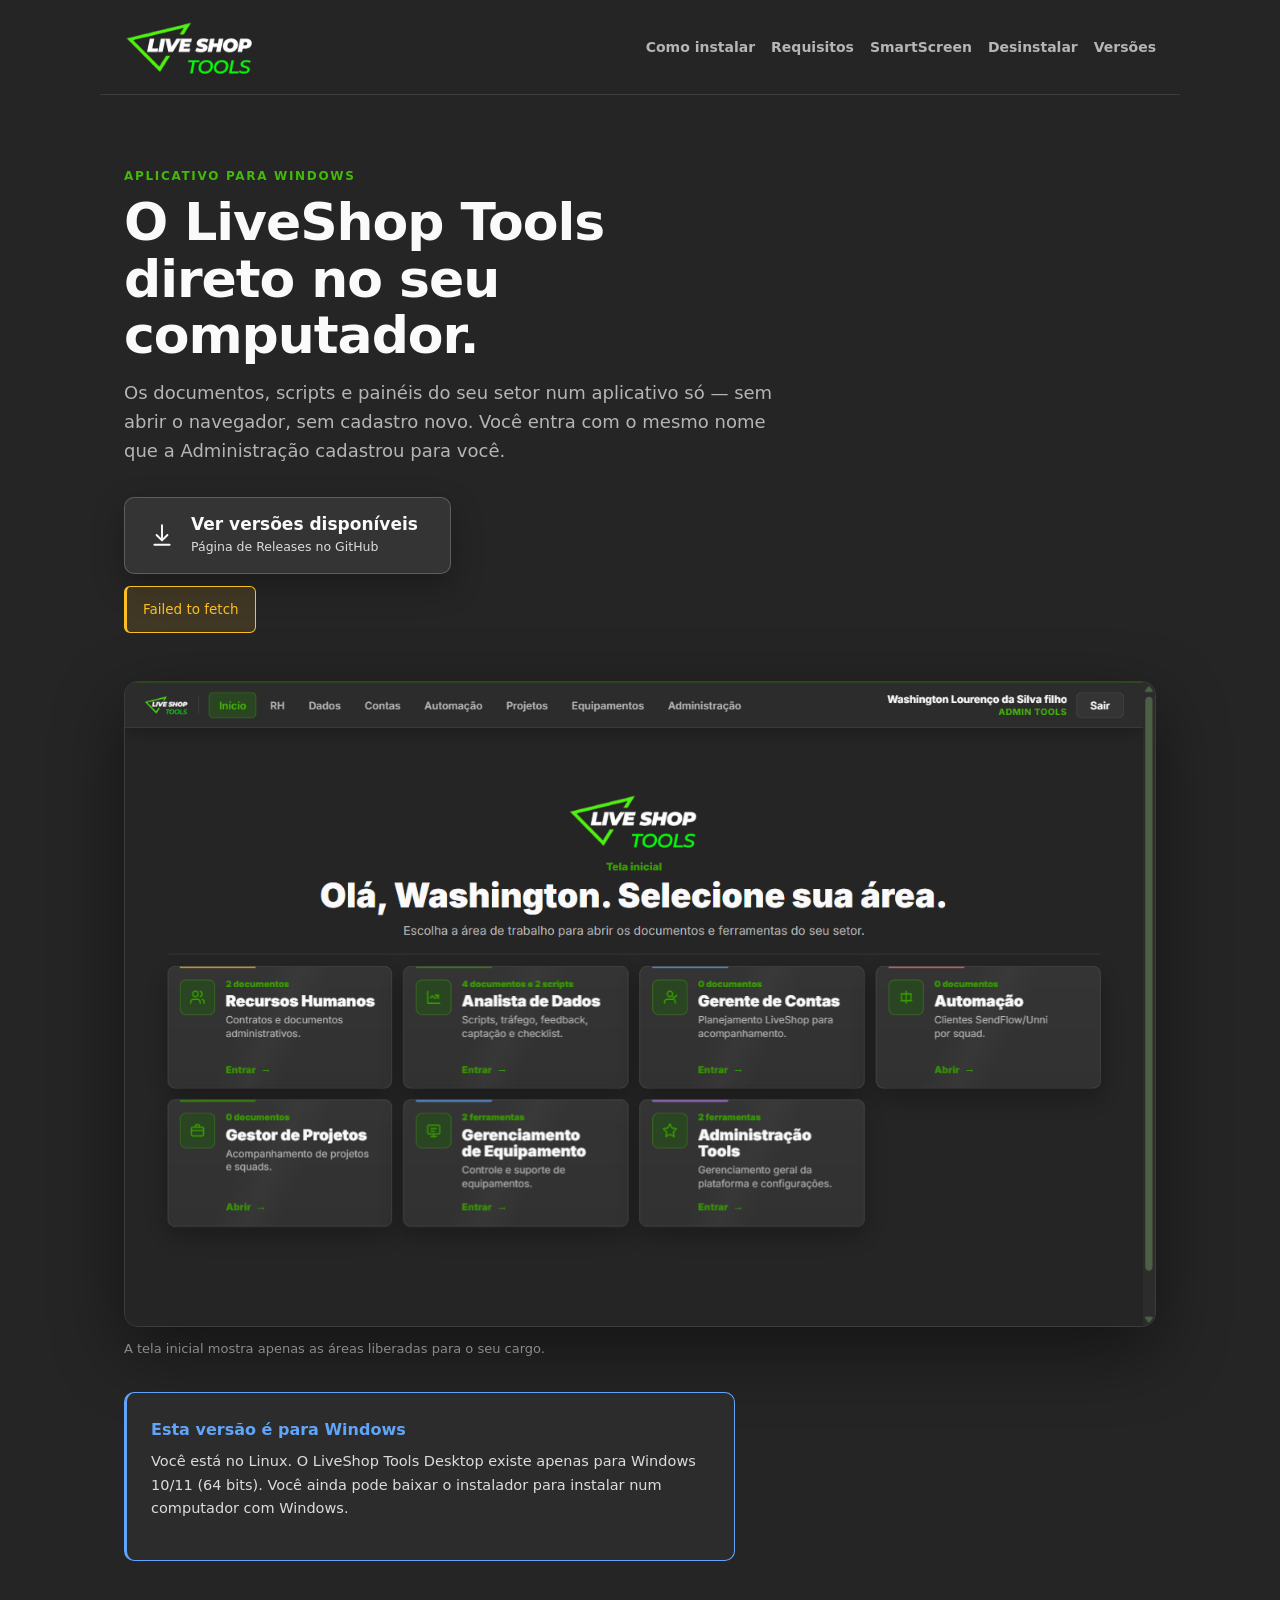
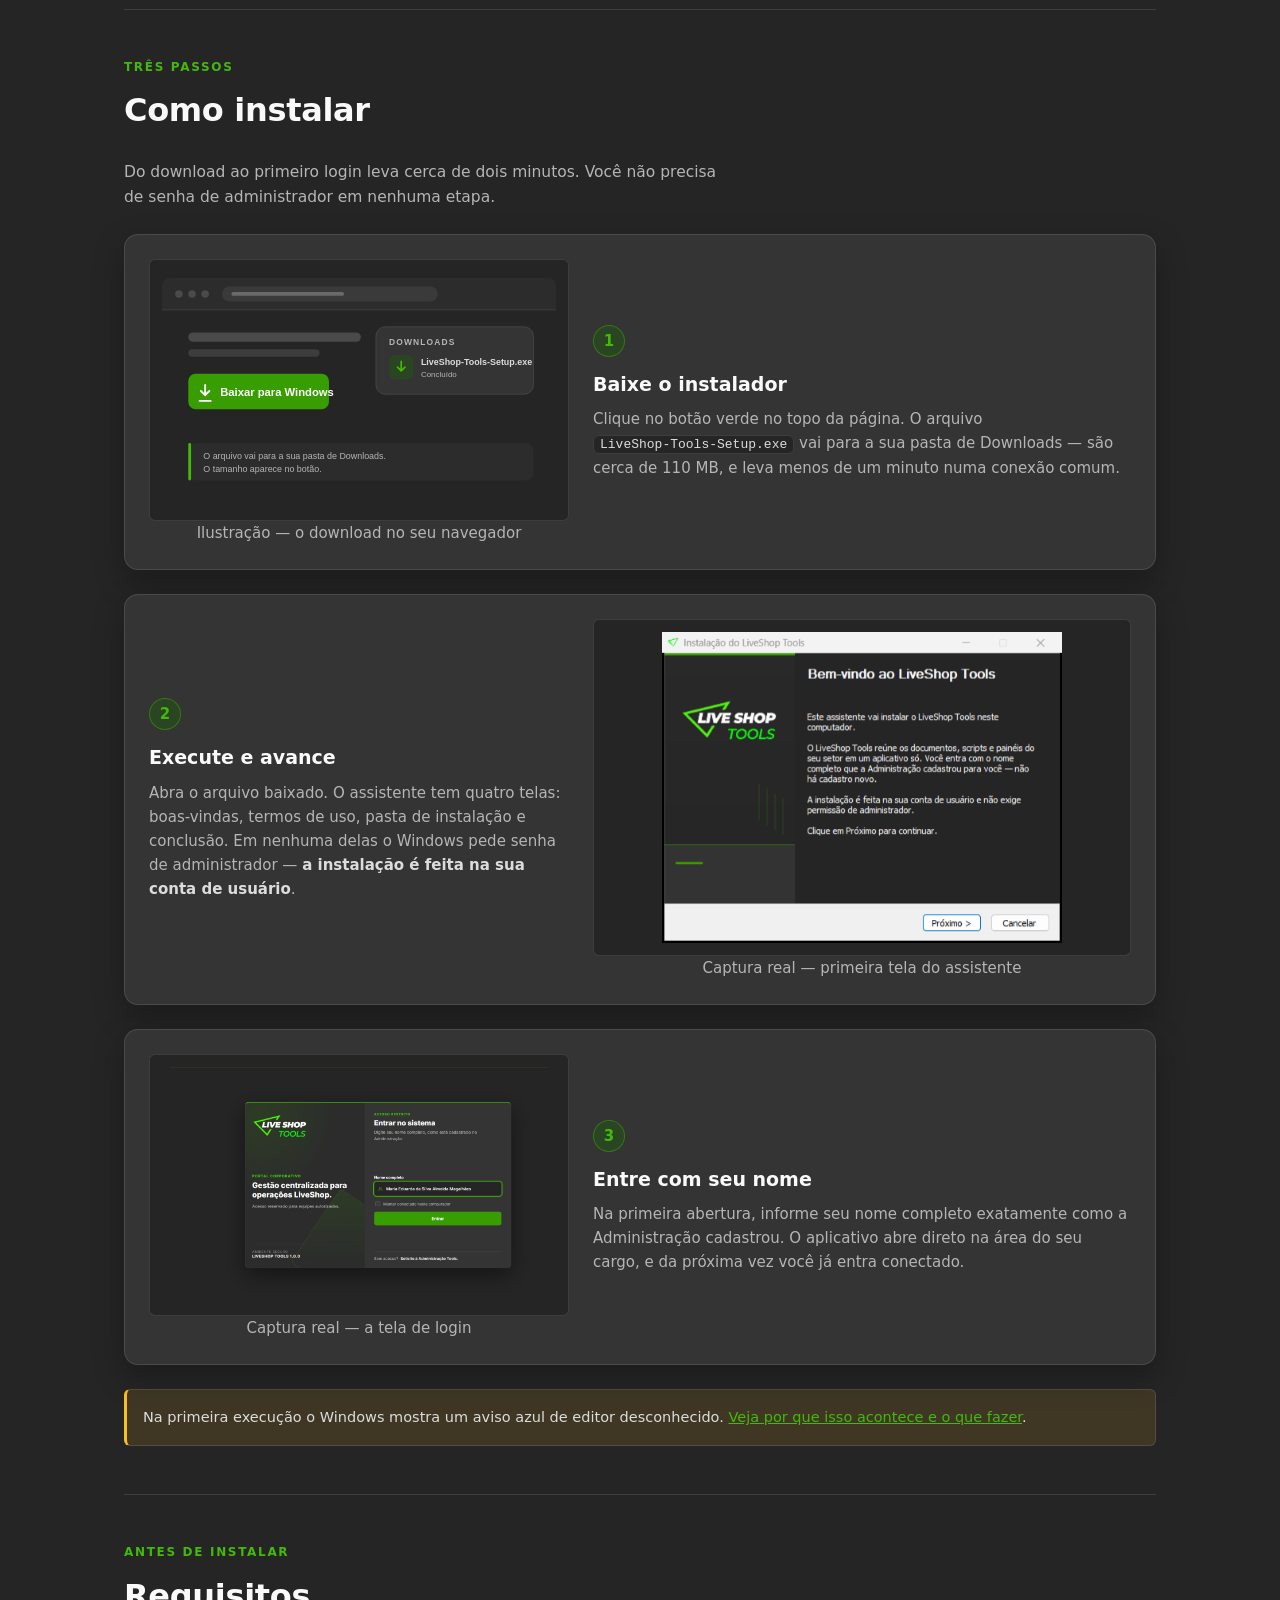
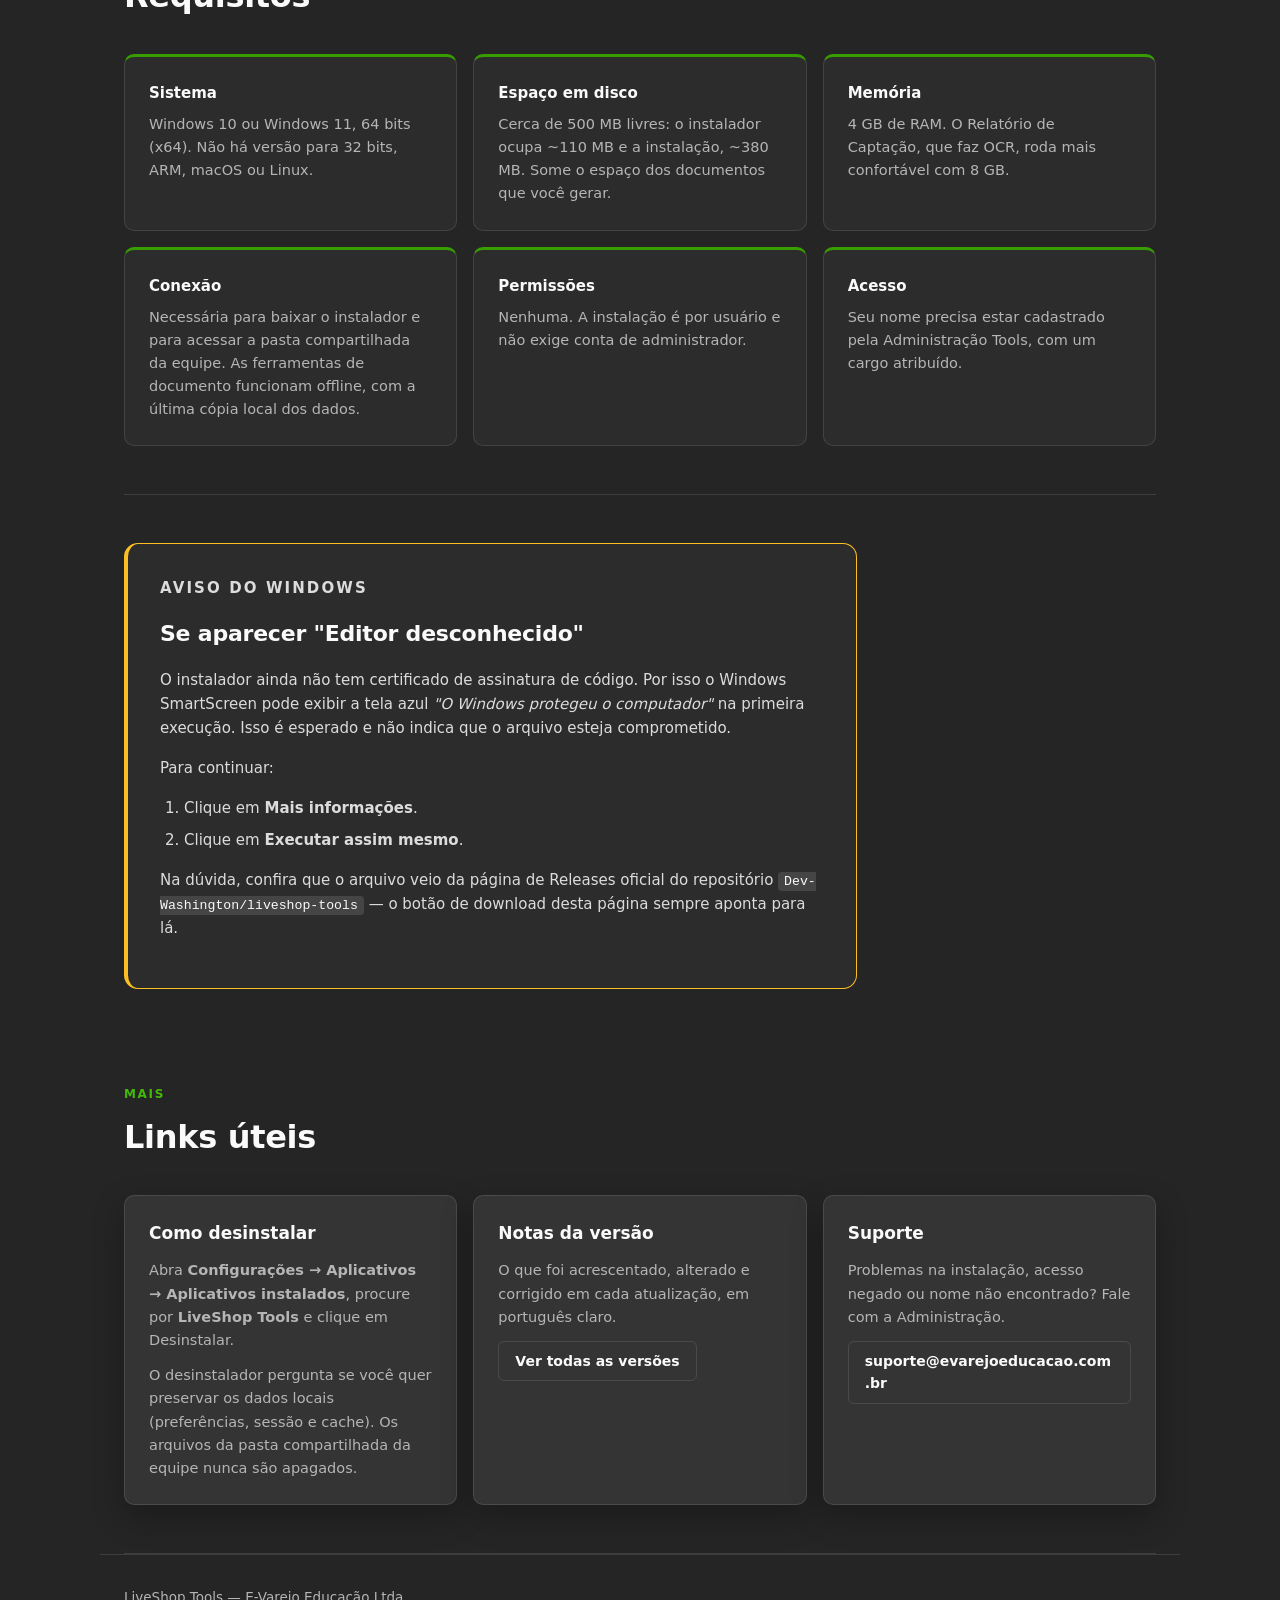
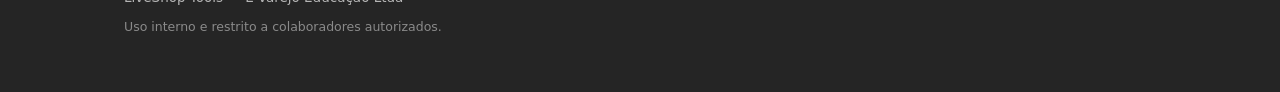
==== commit f2d81e3c: "Espelha landing de Dev-Washington/liveshop-tools-desktop@e93032a" ====
--- a/index.html
+++ b/index.html
@@ -86,44 +86,53 @@
     <section class="section" id="como-instalar" aria-labelledby="instalarTitle">
       <p class="eyebrow">Três passos</p>
       <h2 id="instalarTitle">Como instalar</h2>
+      <p class="section__lead">
+        Do download ao primeiro login leva cerca de dois minutos. Você não precisa de senha de
+        administrador em nenhuma etapa.
+      </p>
 
       <ol class="steps">
         <li class="step">
           <div class="step__figure">
             <img
               src="assets/img/passo-1-download.svg"
-              alt="Tela do navegador com o arquivo LiveShop-Tools-Setup.exe recém-baixado."
+              alt="Janela do navegador mostrando o arquivo LiveShop-Tools-Setup.exe recém-baixado."
               width="420"
               height="240"
               loading="lazy"
             />
+            <p class="step__caption">Ilustração — o download no seu navegador</p>
           </div>
           <div class="step__body">
             <span class="step__number" aria-hidden="true">1</span>
             <h3>Baixe o instalador</h3>
             <p>
-              Clique no botão acima. O arquivo <code>LiveShop-Tools-Setup.exe</code> vai para a sua
-              pasta de Downloads. O tamanho exato aparece no botão acima.
+              Clique no botão verde no topo da página. O arquivo
+              <code id="stepFileName">LiveShop-Tools-Setup.exe</code> vai para a sua pasta de
+              Downloads — são cerca de <span id="stepFileSize">110 MB</span>, e leva menos de um
+              minuto numa conexão comum.
             </p>
           </div>
         </li>
 
-        <li class="step">
+        <li class="step step--reverse">
           <div class="step__figure">
             <img
-              src="assets/img/passo-2-instalador.svg"
-              alt="Assistente de instalação do LiveShop Tools mostrando a tela de boas-vindas em tema escuro."
-              width="420"
-              height="240"
+              src="assets/img/passo-2-instalador.png"
+              alt="Primeira tela do assistente de instalação do LiveShop Tools, em tema escuro, com o botão Próximo."
+              width="503"
+              height="390"
               loading="lazy"
             />
+            <p class="step__caption">Captura real — primeira tela do assistente</p>
           </div>
           <div class="step__body">
             <span class="step__number" aria-hidden="true">2</span>
             <h3>Execute e avance</h3>
             <p>
-              Abra o arquivo e siga o assistente. A instalação é feita na sua conta de usuário —
-              <strong>não pede senha de administrador</strong>. Você pode escolher a pasta.
+              Abra o arquivo baixado. O assistente tem quatro telas: boas-vindas, termos de uso,
+              pasta de instalação e conclusão. Em nenhuma delas o Windows pede senha de
+              administrador — <strong>a instalação é feita na sua conta de usuário</strong>.
             </p>
           </div>
         </li>
@@ -137,17 +146,24 @@
               height="800"
               loading="lazy"
             />
+            <p class="step__caption">Captura real — a tela de login</p>
           </div>
           <div class="step__body">
             <span class="step__number" aria-hidden="true">3</span>
             <h3>Entre com seu nome</h3>
             <p>
-              Na primeira abertura, informe seu nome completo como está cadastrado na Administração.
-              O app abre direto na área do seu cargo.
+              Na primeira abertura, informe seu nome completo exatamente como a Administração
+              cadastrou. O aplicativo abre direto na área do seu cargo, e da próxima vez você já
+              entra conectado.
             </p>
           </div>
         </li>
       </ol>
+
+      <p class="steps__foot">
+        Na primeira execução o Windows mostra um aviso azul de editor desconhecido.
+        <a href="#smartscreen">Veja por que isso acontece e o que fazer</a>.
+      </p>
     </section>
 
     <!-- ── requisitos ────────────────────────────────────────────────────── -->
@@ -162,7 +178,7 @@
         </li>
         <li>
           <h3>Espaço em disco</h3>
-          <p>Cerca de 500 MB livres: o instalador ocupa ~115 MB e a instalação, ~380 MB. Some o espaço dos documentos que você gerar.</p>
+          <p>Cerca de 500 MB livres: o instalador ocupa ~110 MB e a instalação, ~380 MB. Some o espaço dos documentos que você gerar.</p>
         </li>
         <li>
           <h3>Memória</h3>
--- a/assets/css/styles.css
+++ b/assets/css/styles.css
@@ -730,3 +730,86 @@
     align-items: flex-start;
   }
 }
+
+/* ── Como instalar: acabamentos da seção ──────────────────────────────────── */
+
+.section__lead {
+  max-width: 62ch;
+  margin: calc(var(--ls-space-2) * -1) 0 var(--ls-space-5);
+  color: var(--ls-muted-foreground);
+  font-size: 15.5px;
+}
+
+/* Alterna o lado da imagem para a lista não virar uma coluna monótona. */
+.step--reverse .step__figure {
+  order: 2;
+}
+.step--reverse .step__body {
+  order: 1;
+}
+
+/* Diz o que a imagem é. Duas das três são capturas reais do produto; a do
+   download é ilustração, e chamar as duas coisas de "imagem" esconderia
+   isso de quem está decidindo se confia no que vê. */
+.step__caption {
+  margin: var(--ls-space-2) 0 0;
+  color: var(--ls-muted-foreground-2, var(--ls-muted-foreground));
+  font-size: 12.5px;
+  text-align: center;
+}
+
+.step code {
+  padding: 1px 6px;
+  border: 1px solid var(--ls-border);
+  border-radius: var(--ls-radius-sm);
+  background: var(--ls-background);
+  color: var(--ls-foreground-soft);
+  font-size: 13px;
+  white-space: nowrap;
+}
+
+.steps__foot {
+  margin: var(--ls-space-5) 0 0;
+  padding: var(--ls-space-4);
+  border: 1px solid var(--ls-border);
+  border-left: 3px solid var(--ls-warn);
+  border-radius: var(--ls-radius-sm);
+  background: var(--ls-warn-soft);
+  color: var(--ls-foreground-soft);
+  font-size: 14.5px;
+}
+.steps__foot a {
+  color: var(--ls-primary-hover);
+}
+
+@media (max-width: 860px) {
+  /* Empilhado, a alternância perde o sentido e só embaralha a ordem de leitura. */
+  .step--reverse .step__figure,
+  .step--reverse .step__body {
+    order: initial;
+  }
+}
+
+/* ── Correções de layout ──────────────────────────────────────────────────── */
+
+/* O cabeçalho é sticky, então um salto por âncora deixava o título da seção
+   escondido atrás dele. Vale para os quatro links do menu, não só para os
+   passos. A medida é a altura do cabeçalho mais uma folga de respiro. */
+:target,
+section[id],
+[id^='como-'],
+[id='requisitos'],
+[id='smartscreen'],
+[id='desinstalar'] {
+  scroll-margin-top: 104px;
+}
+
+/* As três imagens dos passos têm proporções diferentes (ilustração 420×240,
+   instalador 503×390, login 1280×800), o que deixava os cartões com alturas
+   bem desiguais. Uma caixa de proporção fixa iguala os três, e `contain`
+   garante que nenhuma captura seja cortada. */
+.step__figure img {
+  aspect-ratio: 16 / 10;
+  object-fit: contain;
+  padding: var(--ls-space-3);
+}
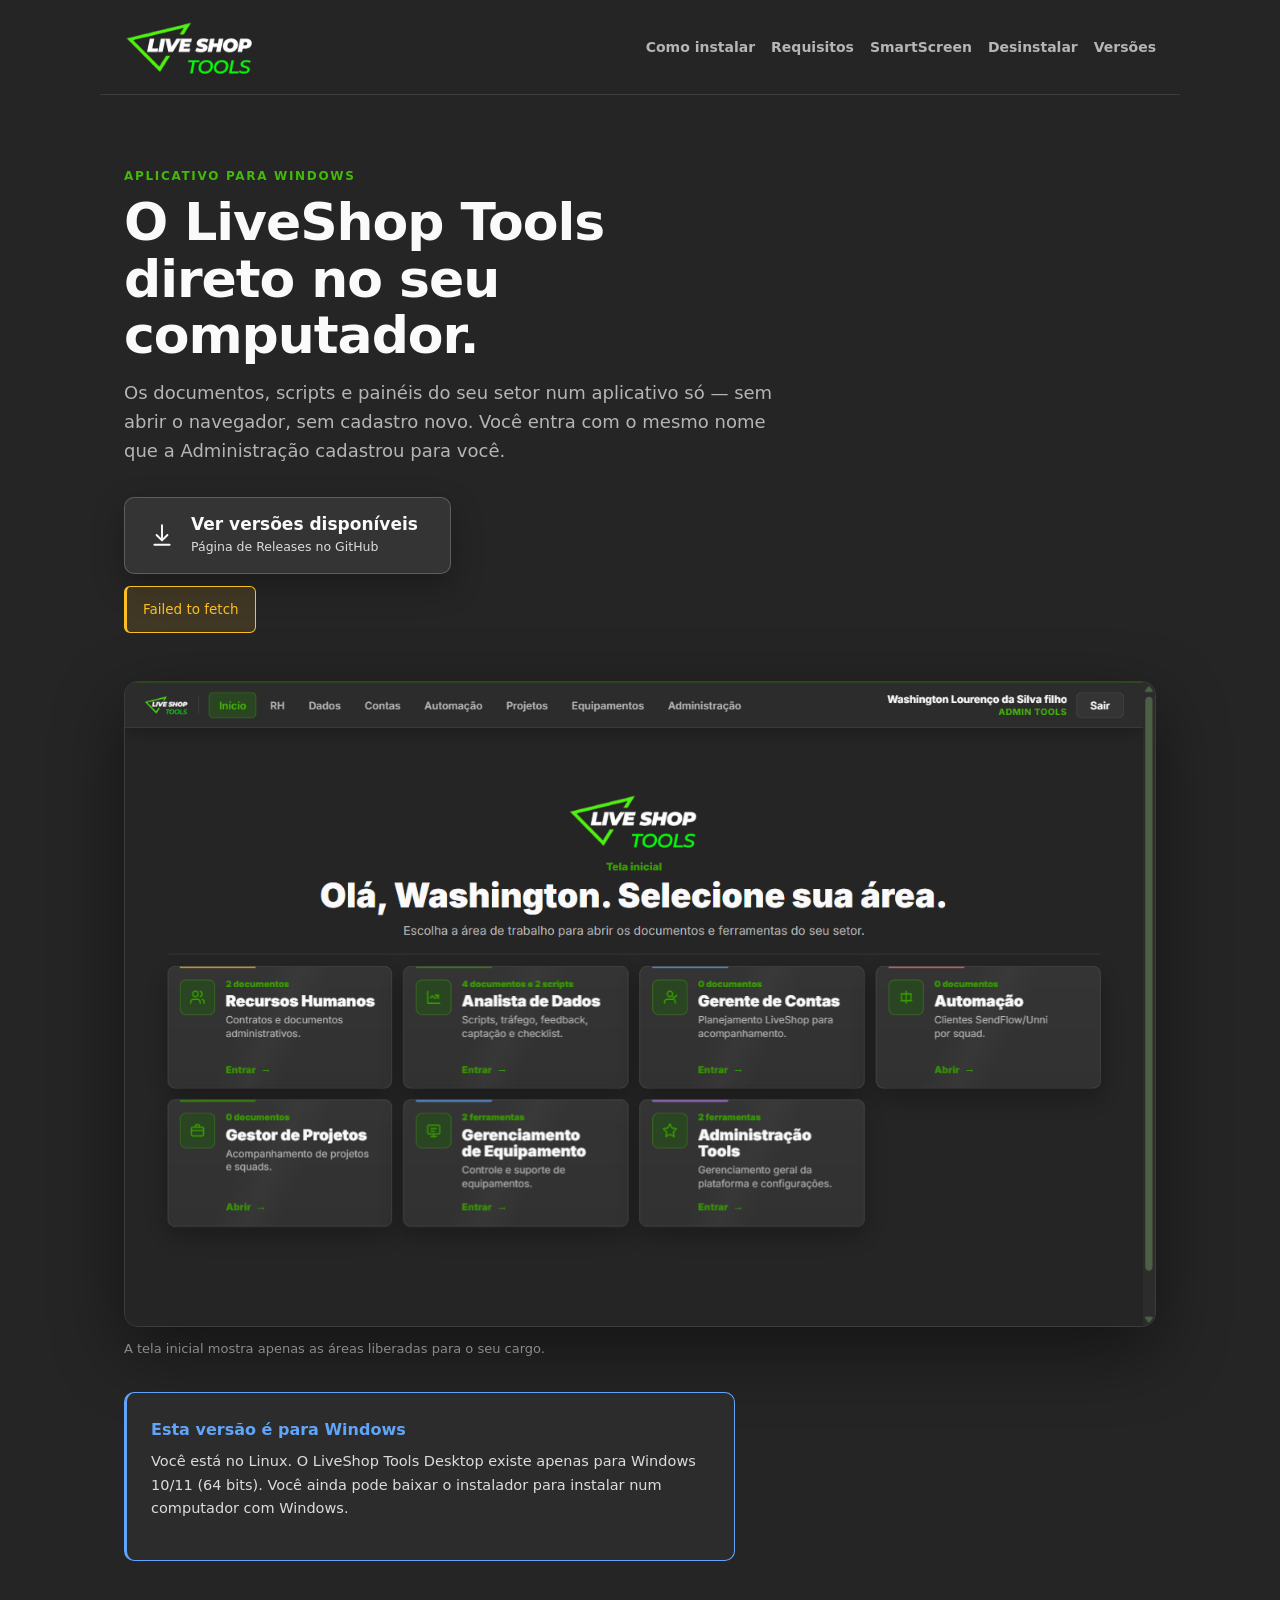
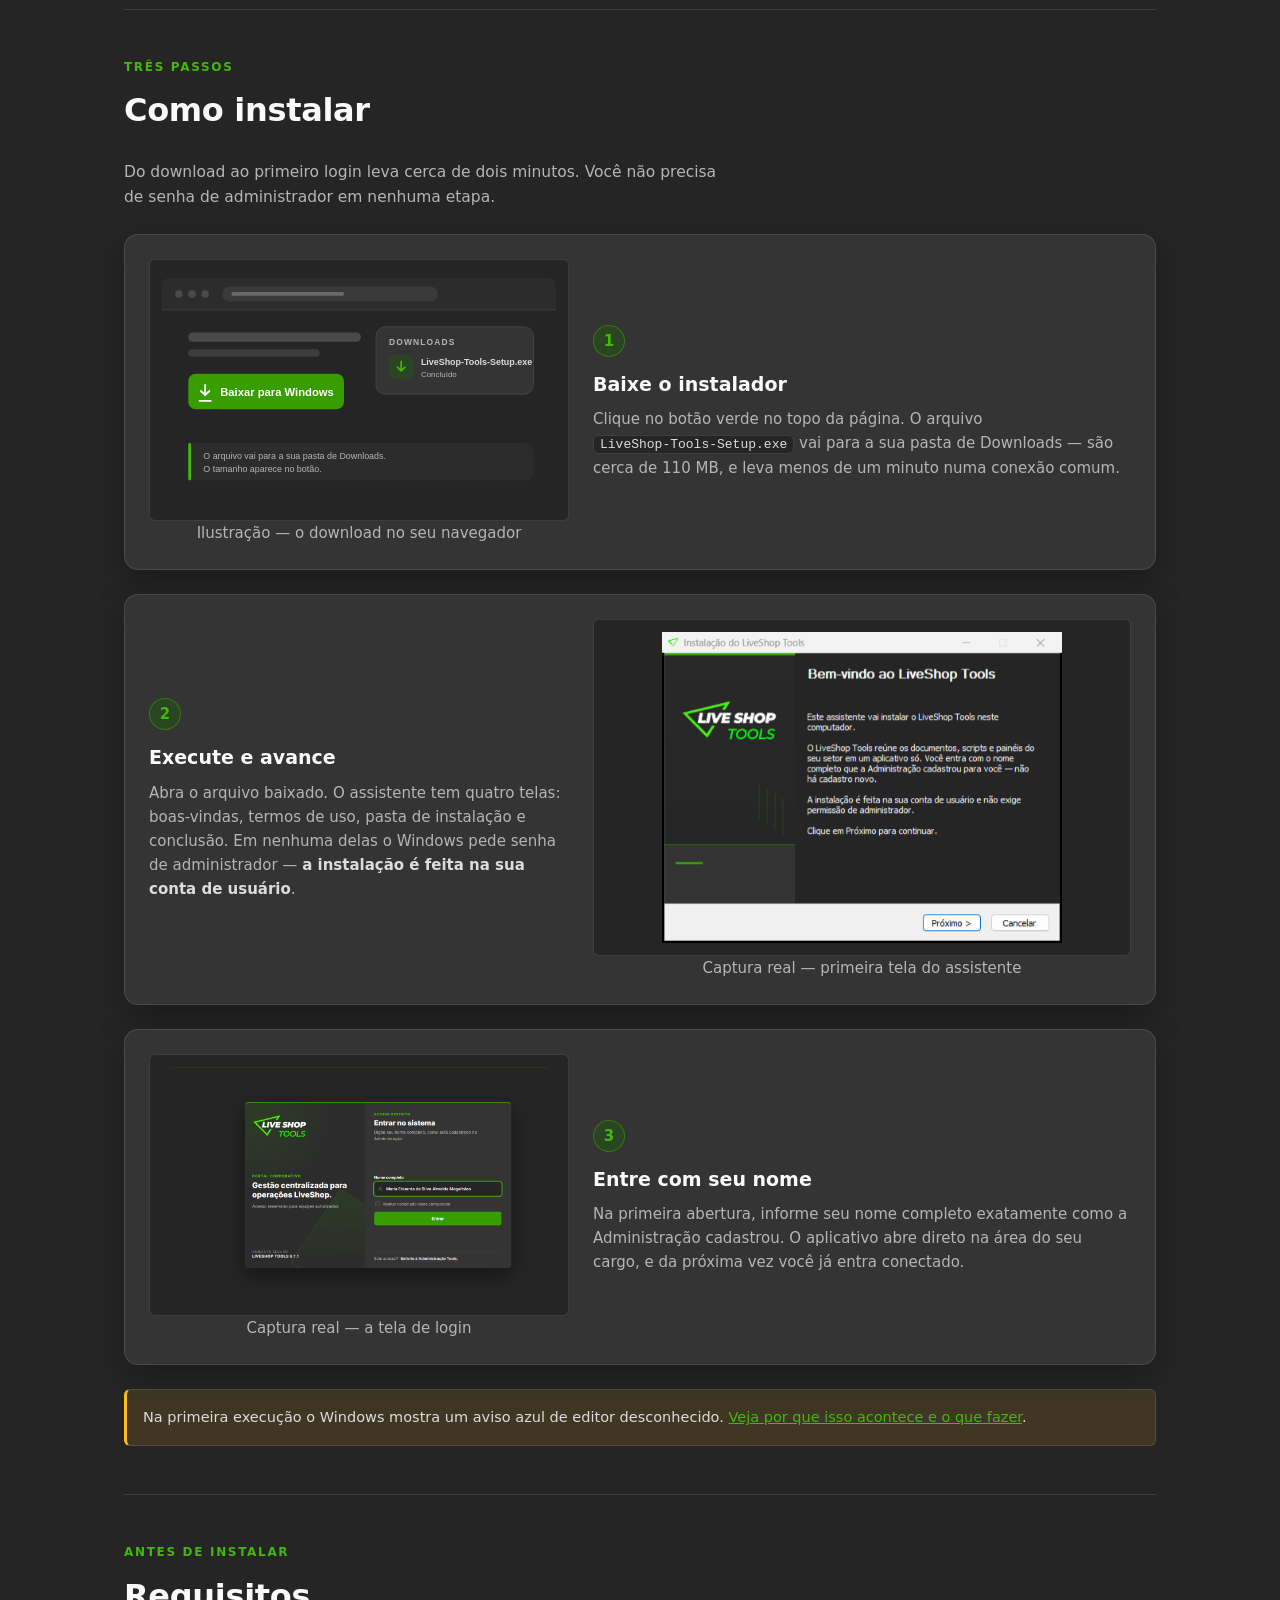
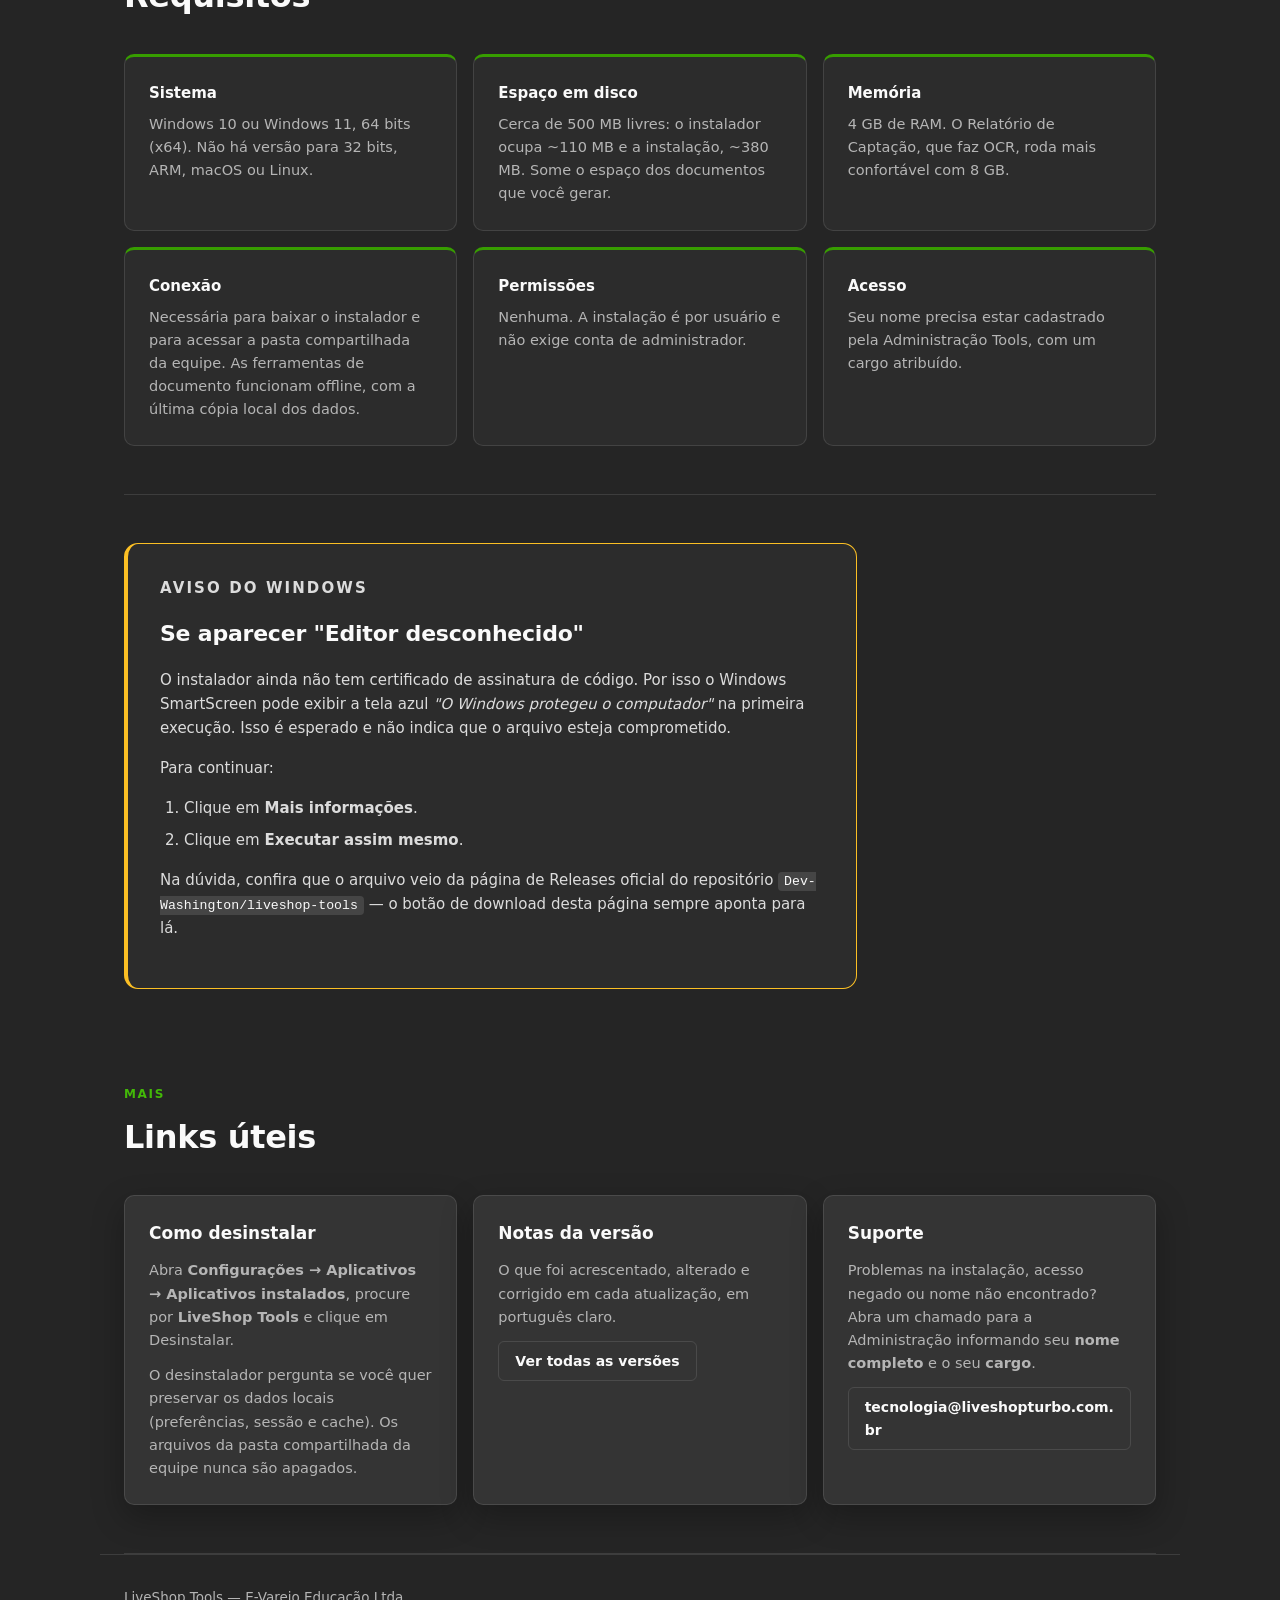
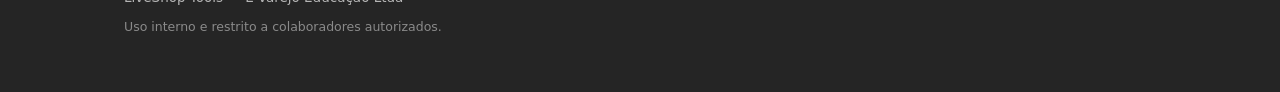
==== commit 5a98324f: "Espelha landing de Dev-Washington/liveshop-tools-desktop@04090a9" ====
--- a/index.html
+++ b/index.html
@@ -253,8 +253,24 @@
 
         <article class="card">
           <h3>Suporte</h3>
-          <p>Problemas na instalação, acesso negado ou nome não encontrado? Fale com a Administração.</p>
-          <a class="link-button" href="mailto:suporte@evarejoeducacao.com.br">suporte@evarejoeducacao.com.br</a>
+          <p>
+            Problemas na instalação, acesso negado ou nome não encontrado? Abra um chamado para a
+            Administração informando seu <strong>nome completo</strong> e o seu <strong>cargo</strong>.
+          </p>
+          <!--
+            Botão, e não `mailto:`: em máquina sem cliente de e-mail configurado
+            o link não faz nada, e a pessoa fica sem o endereço. Clicar copia.
+            `data-email` é a única fonte do endereço — o rótulo é preenchido a
+            partir dele em download.js, então os dois não têm como divergir.
+          -->
+          <button
+            type="button"
+            class="link-button"
+            id="supportEmail"
+            data-email="tecnologia@liveshopturbo.com.br"
+            aria-describedby="supportEmailHint"
+          ></button>
+          <p class="card__hint" id="supportEmailHint" role="status" aria-live="polite" hidden></p>
         </article>
       </div>
     </section>
--- a/assets/css/styles.css
+++ b/assets/css/styles.css
@@ -537,6 +537,46 @@
   color: var(--ls-accent-foreground);
 }
 
+/*
+ * O e-mail do suporte é um <button> e não um <a>: clicar copia. O botão não
+ * herda fonte nem fundo do documento, então esses três vêm de volta aqui.
+ */
+button.link-button {
+  background: none;
+  font-family: inherit;
+  line-height: inherit;
+  text-align: left;
+  cursor: pointer;
+}
+
+button.link-button:focus-visible {
+  outline: 2px solid var(--ls-primary);
+  outline-offset: 3px;
+}
+
+/* Confirmação da cópia, logo abaixo do botão, dentro do mesmo cartão. */
+.card__hint {
+  margin: 0;
+  padding: var(--ls-space-3);
+  border: 1px solid var(--ls-border);
+  border-left-width: 3px;
+  border-radius: var(--ls-radius-sm);
+  background: var(--ls-surface-1);
+  color: var(--ls-muted-foreground);
+  font-size: 13px;
+  line-height: 1.55;
+}
+
+.card__hint[data-tone='success'] {
+  border-left-color: var(--ls-primary);
+  color: var(--ls-foreground-soft);
+}
+
+.card__hint[data-tone='warn'] {
+  border-left-color: var(--ls-warn);
+  color: var(--ls-foreground-soft);
+}
+
 /* ── rodapé ──────────────────────────────────────────────────────────────── */
 
 .site-footer {
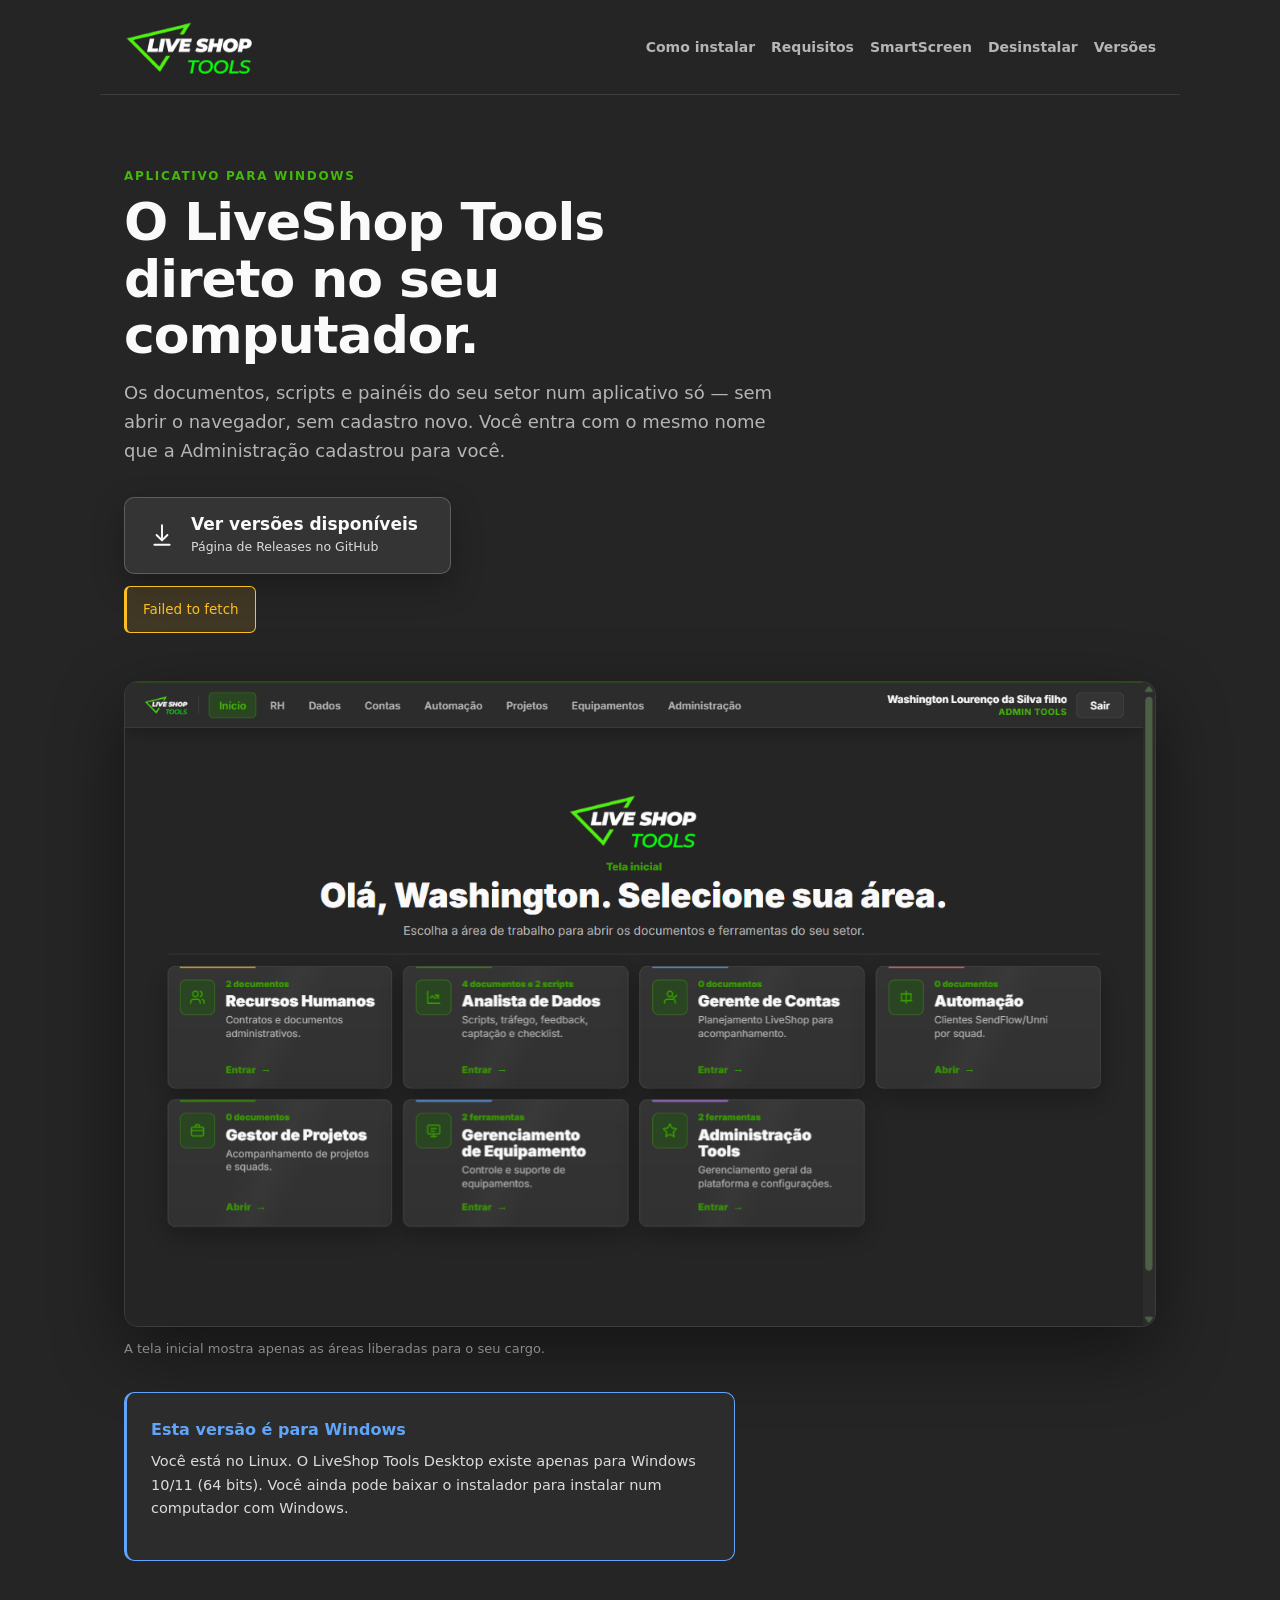
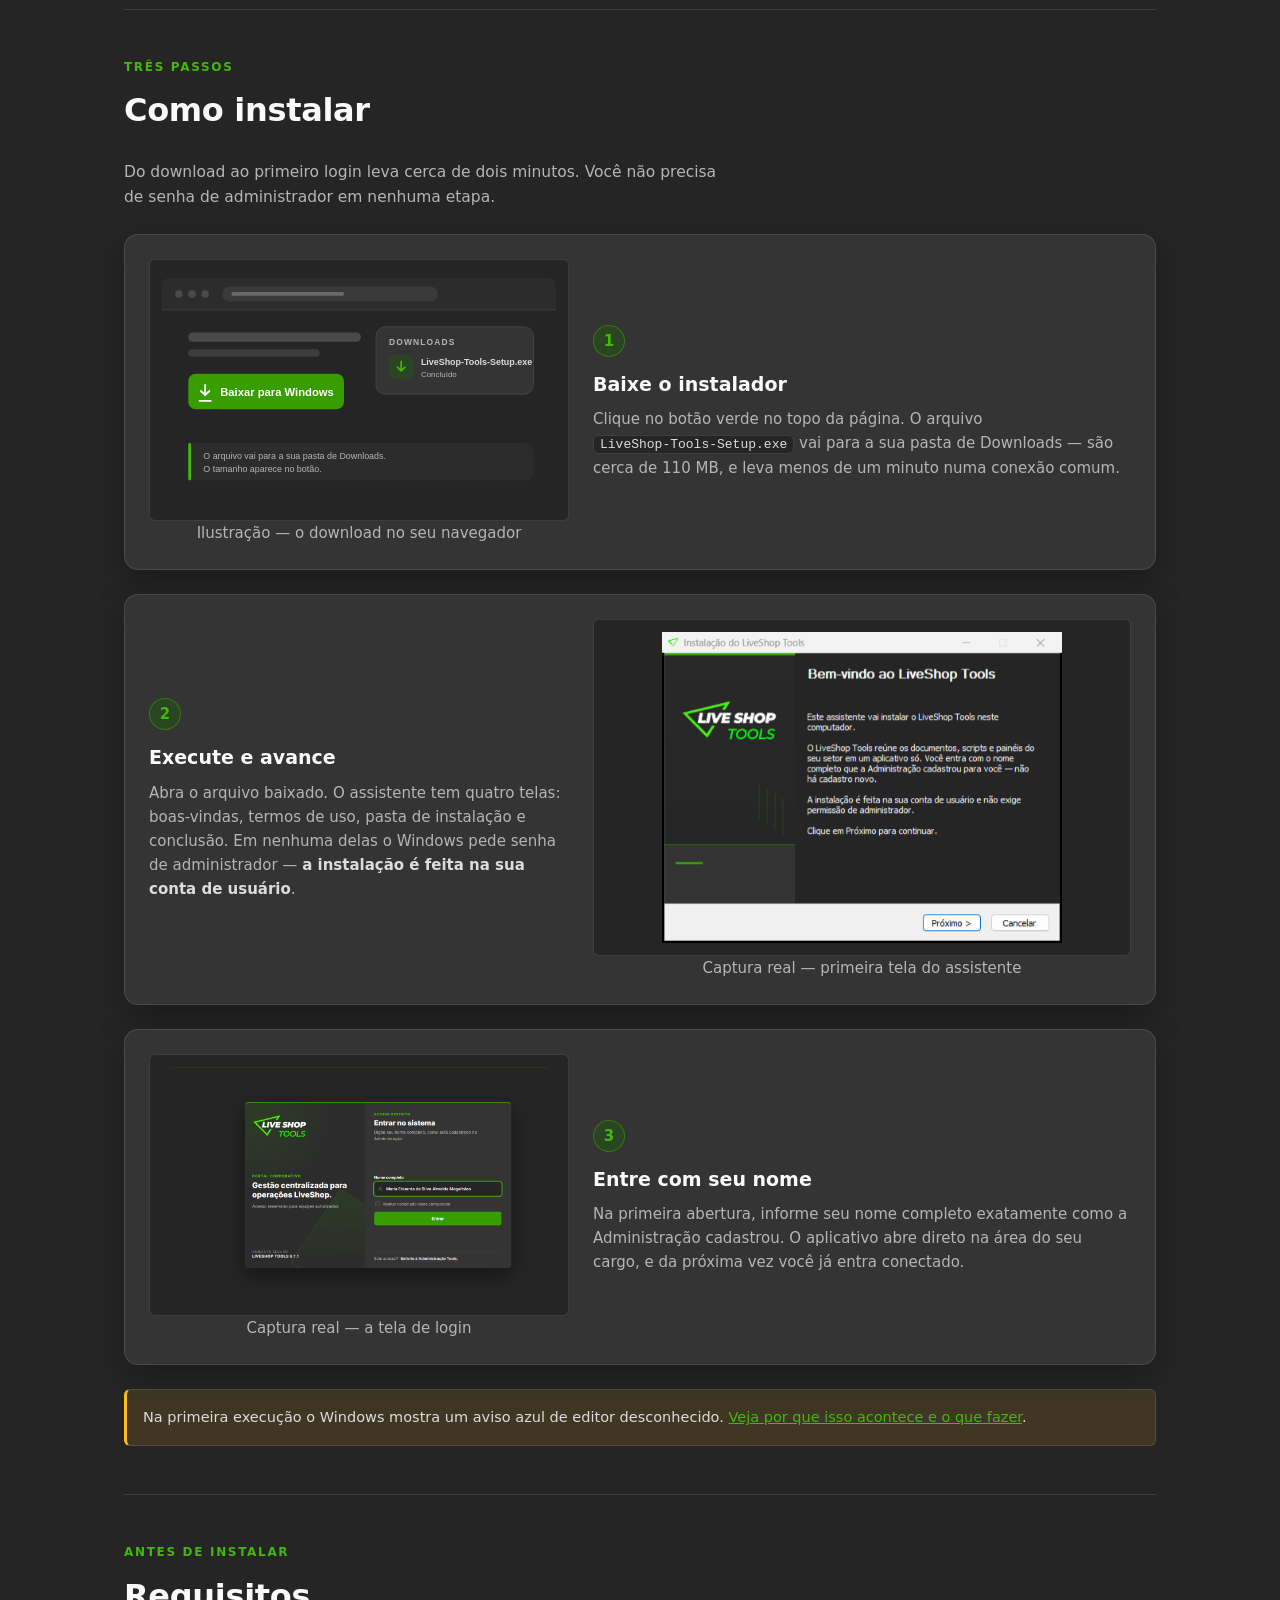
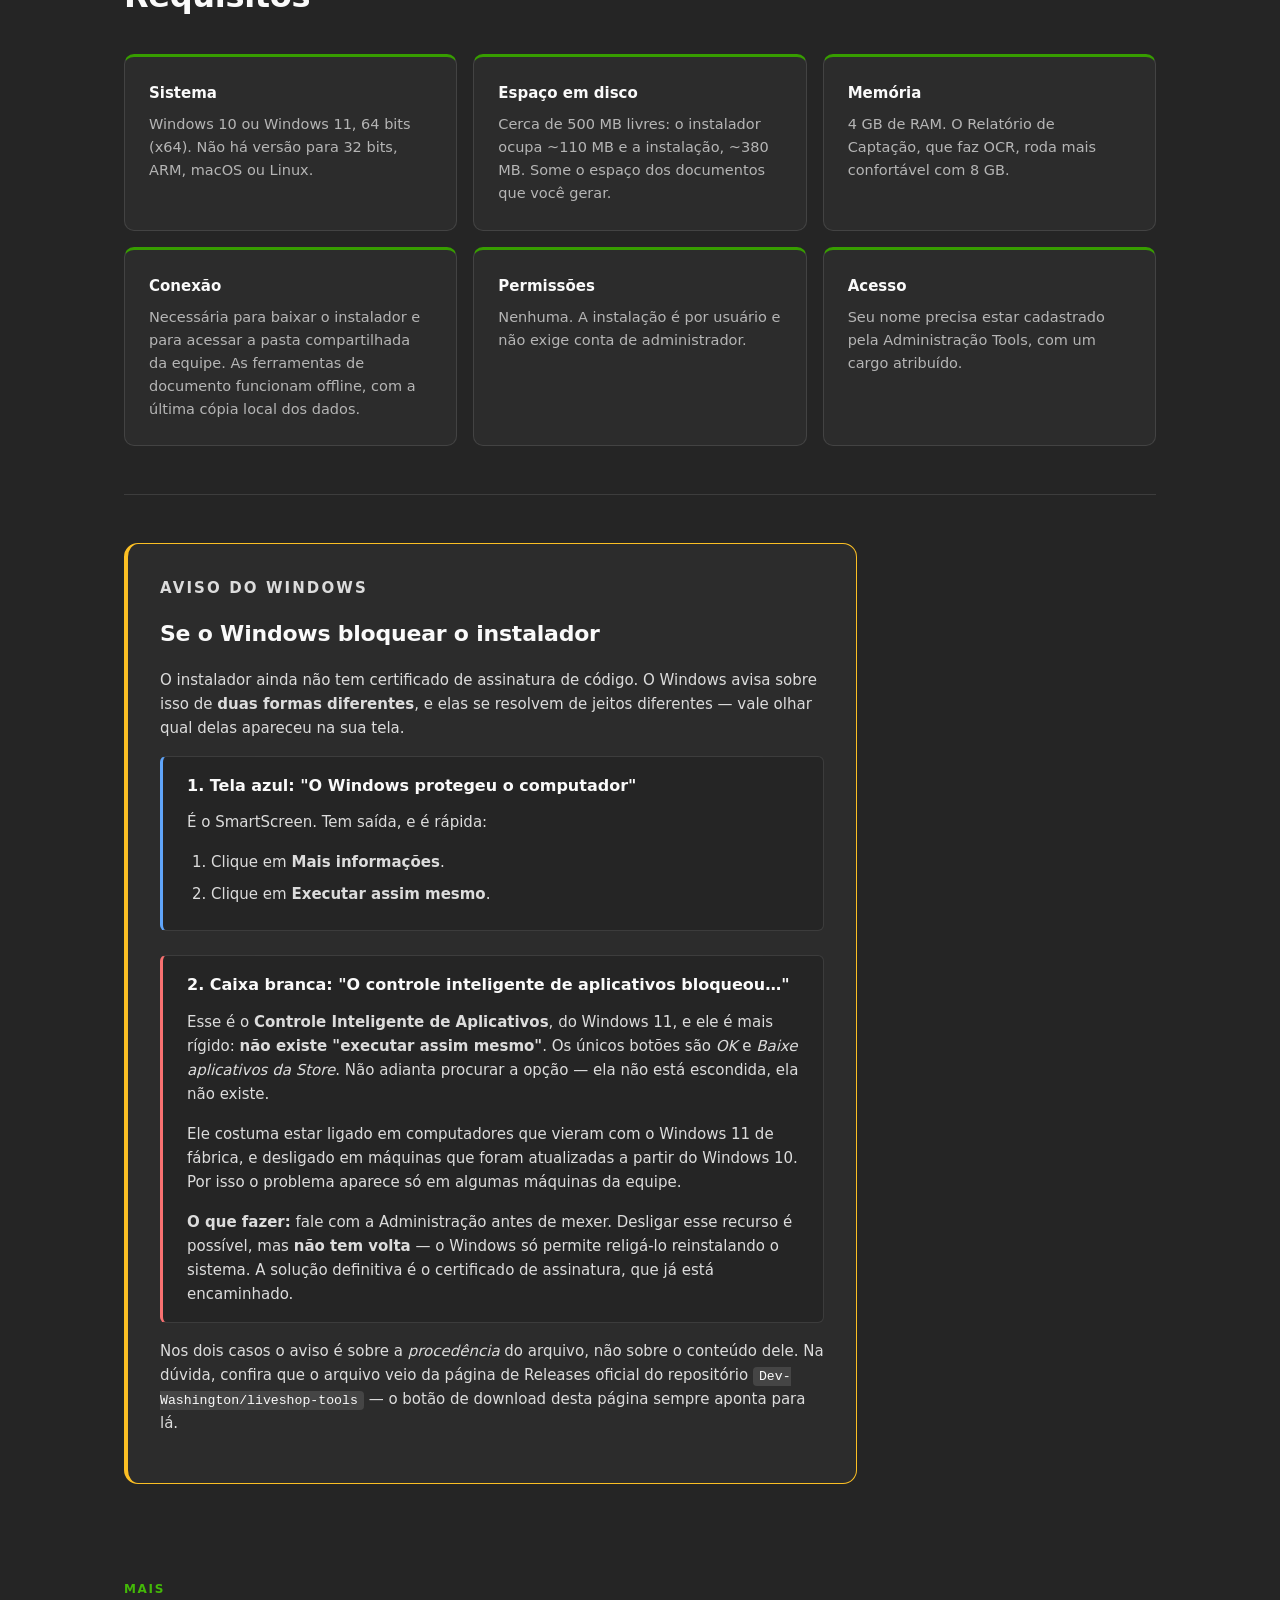
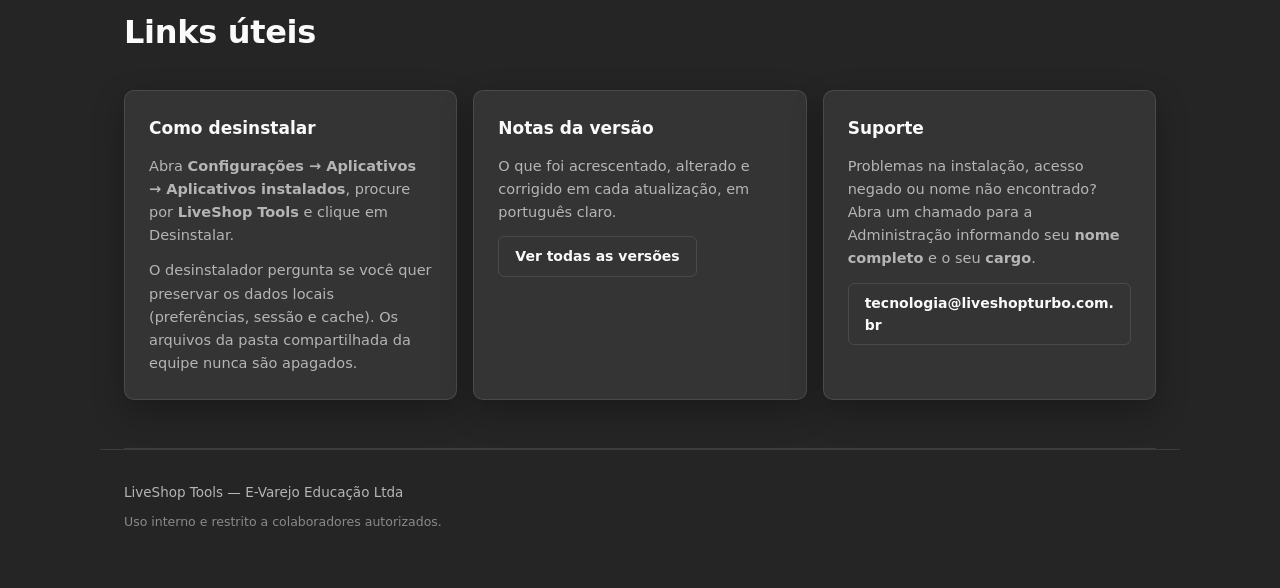
==== commit d6e81c27: "Espelha landing de Dev-Washington/liveshop-tools-desktop@b087fb6" ====
--- a/index.html
+++ b/index.html
@@ -206,19 +206,46 @@
     <section class="section section--flat" id="smartscreen" aria-labelledby="smartscreenTitle">
       <div class="notice">
         <p class="eyebrow">Aviso do Windows</p>
-        <h2 id="smartscreenTitle">Se aparecer "Editor desconhecido"</h2>
+        <h2 id="smartscreenTitle">Se o Windows bloquear o instalador</h2>
         <p>
-          O instalador ainda não tem certificado de assinatura de código. Por isso o Windows
-          SmartScreen pode exibir a tela azul <em>"O Windows protegeu o computador"</em> na primeira
-          execução. Isso é esperado e não indica que o arquivo esteja comprometido.
+          O instalador ainda não tem certificado de assinatura de código. O Windows avisa sobre isso
+          de <strong>duas formas diferentes</strong>, e elas se resolvem de jeitos diferentes — vale
+          olhar qual delas apareceu na sua tela.
         </p>
-        <p>Para continuar:</p>
-        <ol class="notice__list">
-          <li>Clique em <strong>Mais informações</strong>.</li>
-          <li>Clique em <strong>Executar assim mesmo</strong>.</li>
-        </ol>
+
+        <div class="bloqueio">
+          <h3>1. Tela azul: "O Windows protegeu o computador"</h3>
+          <p>É o SmartScreen. Tem saída, e é rápida:</p>
+          <ol class="notice__list">
+            <li>Clique em <strong>Mais informações</strong>.</li>
+            <li>Clique em <strong>Executar assim mesmo</strong>.</li>
+          </ol>
+        </div>
+
+        <div class="bloqueio bloqueio--duro">
+          <h3>2. Caixa branca: "O controle inteligente de aplicativos bloqueou…"</h3>
+          <p>
+            Esse é o <strong>Controle Inteligente de Aplicativos</strong>, do Windows 11, e ele é
+            mais rígido: <strong>não existe "executar assim mesmo"</strong>. Os únicos botões são
+            <em>OK</em> e <em>Baixe aplicativos da Store</em>. Não adianta procurar a opção — ela não
+            está escondida, ela não existe.
+          </p>
+          <p>
+            Ele costuma estar ligado em computadores que vieram com o Windows 11 de fábrica, e
+            desligado em máquinas que foram atualizadas a partir do Windows 10. Por isso o problema
+            aparece só em algumas máquinas da equipe.
+          </p>
+          <p>
+            <strong>O que fazer:</strong> fale com a Administração antes de mexer. Desligar esse
+            recurso é possível, mas <strong>não tem volta</strong> — o Windows só permite religá-lo
+            reinstalando o sistema. A solução definitiva é o certificado de assinatura, que já está
+            encaminhado.
+          </p>
+        </div>
+
         <p class="notice__foot">
-          Na dúvida, confira que o arquivo veio da página de Releases oficial do repositório
+          Nos dois casos o aviso é sobre a <em>procedência</em> do arquivo, não sobre o conteúdo
+          dele. Na dúvida, confira que o arquivo veio da página de Releases oficial do repositório
           <code>Dev-Washington/liveshop-tools</code> — o botão de download desta página sempre
           aponta para lá.
         </p>
--- a/assets/css/styles.css
+++ b/assets/css/styles.css
@@ -481,6 +481,40 @@
   font-size: 13.5px;
 }
 
+/*
+ * Os dois avisos do Windows, lado a lado. Separar visualmente importa: quem
+ * chega aqui está com uma caixa de diálogo aberta na tela e precisa reconhecer
+ * qual das duas é antes de ler a instrução — seguir a instrução errada custa
+ * uma busca por um botão que não existe.
+ */
+.bloqueio {
+  margin-bottom: var(--ls-space-5);
+  padding: var(--ls-space-4) var(--ls-space-5);
+  border: 1px solid var(--ls-border);
+  border-left-width: 3px;
+  border-left-color: var(--ls-info);
+  border-radius: var(--ls-radius-sm);
+  background: var(--ls-background);
+}
+
+.bloqueio h3 {
+  margin: 0 0 var(--ls-space-3);
+  color: var(--ls-foreground);
+  font-size: 16px;
+  font-weight: 700;
+}
+
+.bloqueio p:last-child,
+.bloqueio .notice__list:last-child {
+  margin-bottom: 0;
+}
+
+/* O segundo não tem saída pelo lado do usuário; a cor não deve prometer que tem. */
+.bloqueio--duro {
+  margin-bottom: var(--ls-space-4);
+  border-left-color: var(--ls-danger);
+}
+
 /* ── cards ───────────────────────────────────────────────────────────────── */
 
 .cards {
